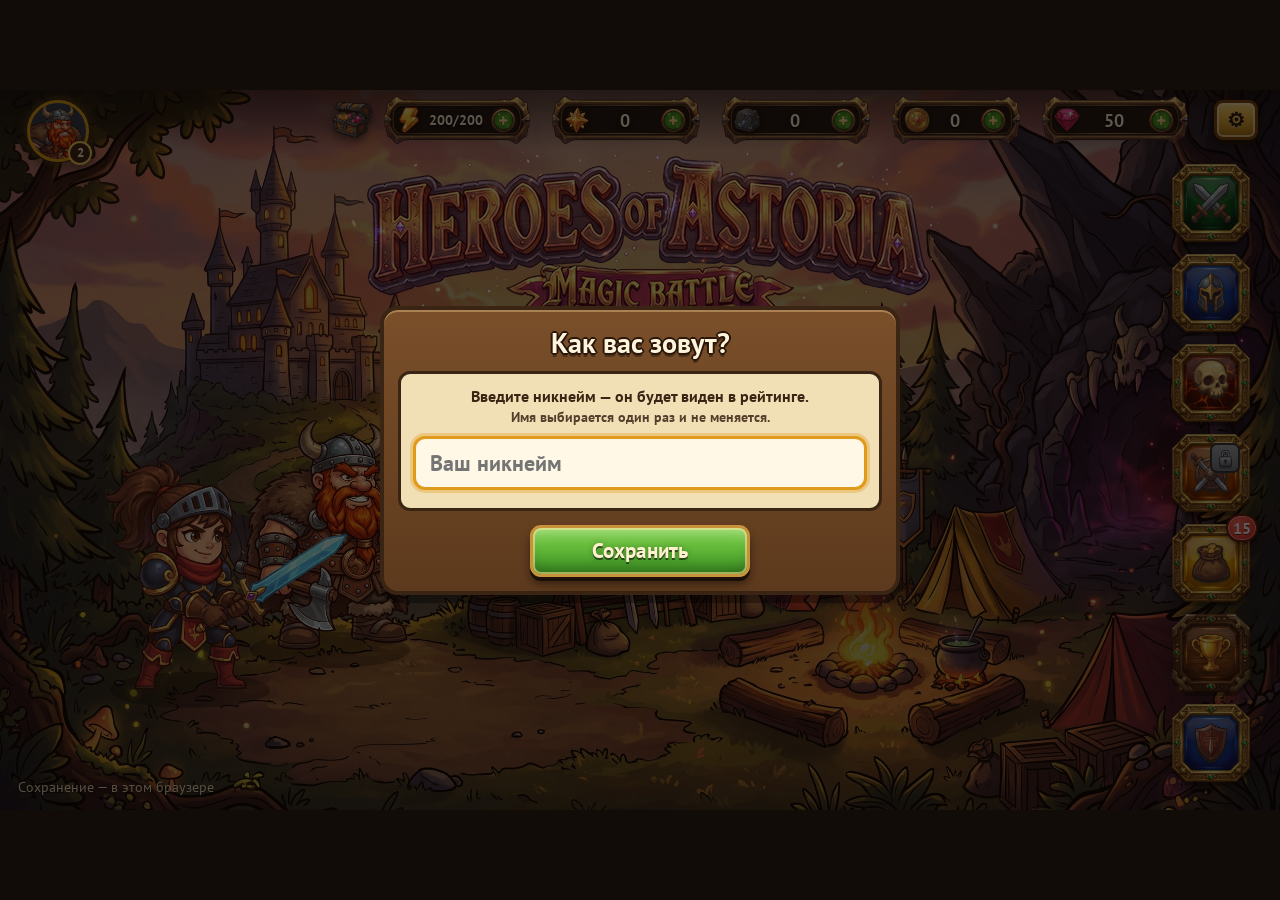
==== index.html @ b75b8ad5 "game game" ====
<!DOCTYPE html>
<html lang="ru">
<head>
<meta charset="utf-8">
<meta name="viewport" content="width=device-width, initial-scale=1, user-scalable=no">
<title>Heroes of Astoria — Magic Battle</title>
<link rel="preconnect" href="https://fonts.googleapis.com">
<link rel="preconnect" href="https://fonts.gstatic.com" crossorigin>
<link href="https://fonts.googleapis.com/css2?family=Fira+Sans:wght@500;600;700;800;900&family=Lilita+One&display=swap" rel="stylesheet">
<link rel="stylesheet" href="style.css">
</head>
<body>
<div id="stage">
  <canvas id="cv" width="1280" height="720"></canvas>
  <div id="ui"></div>
  <div id="modal"></div>
</div>
<script src="js/sprites.js"></script>
<script src="js/core.js"></script>
<script src="js/net.js"></script>
<script src="js/art.js"></script>
<script src="js/ui.js"></script>
</body>
</html>
---- style.css ----
* { box-sizing: border-box; margin: 0; padding: 0; user-select: none; -webkit-user-select: none; }
html, body { width: 100%; height: 100%; background: #120c08; overflow: hidden; font-family: 'Fira Sans', 'PT Sans', 'Trebuchet MS', 'Segoe UI', Verdana, sans-serif; color: #fff4dc; }
#stage { position: absolute; left: 50%; top: 50%; width: 1280px; height: 720px; transform-origin: 0 0; overflow: hidden; background: #1b2a17; }
#cv { position: absolute; left: 0; top: 0; }
#ui, #modal { position: absolute; inset: 0; }
#ui { pointer-events: none; } #ui > * { pointer-events: auto; }
#modal { display: none; background: rgba(10, 6, 3, .66); align-items: center; justify-content: center; z-index: 20; }
#modal.on { display: flex; }
button { font: inherit; color: inherit; cursor: pointer; border: 0; }
.out { text-shadow: -2px 0 #3a2414, 2px 0 #3a2414, 0 -2px #3a2414, 0 2px #3a2414, 0 4px 0 rgba(0, 0, 0, .35); }

/* панели и кнопки */
.panel { background: linear-gradient(#7a4f2a, #5d3a1d); border: 4px solid #3a2414; border-radius: 18px; box-shadow: inset 0 2px 0 rgba(255, 220, 160, .35), 0 8px 0 rgba(0, 0, 0, .35); padding: 14px; }
.paper { background: #f1dfb6; color: #3a2414; border: 3px solid #3a2414; border-radius: 12px; padding: 10px 12px; }
.btn { display: inline-flex; align-items: center; justify-content: center; gap: 8px; min-height: 52px; padding: 6px 22px; border: 3px solid #3a2414; border-radius: 14px; font-weight: 800; font-size: 20px; background: linear-gradient(#b98a52, #8c5d2e); box-shadow: inset 0 3px 0 rgba(255, 255, 255, .3), 0 5px 0 #3a2414; text-shadow: 0 2px 0 rgba(0, 0, 0, .45); transition: transform .06s; }
.btn:active { transform: translateY(4px); box-shadow: inset 0 3px 0 rgba(255, 255, 255, .3), 0 1px 0 #3a2414; }
.btn.green { background: linear-gradient(#7fd04a, #3f9a24); } .btn.red { background: linear-gradient(#ef6a55, #b93322); } .btn.blue { background: linear-gradient(#5db3f0, #2a78c2); } .btn.gold { background: linear-gradient(#ffd45e, #e09a1c); color: #3a2414; text-shadow: none; }
.btn.small { min-height: 40px; font-size: 16px; padding: 4px 14px; border-radius: 11px; }
.btn[disabled] { filter: grayscale(1) brightness(.75); cursor: default; pointer-events: none; }
.btn svg, .res svg, .ic svg { width: 26px; height: 26px; flex: none; }
.dot { position: absolute; right: -6px; top: -6px; min-width: 24px; height: 24px; padding: 0 5px; border-radius: 12px; background: #e53935; border: 2px solid #3a2414; font-size: 14px; line-height: 20px; text-align: center; font-weight: 800; }

/* верхняя полоса */
.top { position: absolute; left: 0; right: 0; top: 0; height: 60px; display: flex; align-items: center; gap: 10px; padding: 0 16px; background: linear-gradient(rgba(20, 12, 6, .85), rgba(20, 12, 6, 0)); }
.top h1 { font-size: 26px; flex: 1; }
.res { display: flex; align-items: center; gap: 6px; background: rgba(30, 18, 9, .8); border: 2px solid #3a2414; border-radius: 20px; padding: 4px 14px 4px 8px; font-weight: 800; font-size: 20px; }

/* главное меню */
.hubtitle { position: absolute; left: 0; right: 0; top: 84px; text-align: center; font-size: 68px; font-weight: 900; letter-spacing: 2px; color: #ffd45e; }
.hubtitle small { display: block; font-size: 18px; letter-spacing: 6px; color: #fff4dc; margin-top: -6px; }
.hubmenu { position: absolute; right: 60px; top: 240px; width: 360px; display: flex; flex-direction: column; gap: 16px; }
.hubmenu .btn { position: relative; min-height: 70px; font-size: 26px; }
.hubfoot { position: absolute; left: 18px; bottom: 14px; display: flex; gap: 10px; align-items: center; font-size: 13px; opacity: .85; }

/* кампания */
.camptitle { position: absolute; left: 132px; top: 8px; width: 192px; height: 60px; background: url('assets/ui/cmp_title.webp') center/contain no-repeat; display: flex; align-items: center; justify-content: center; pointer-events: none; }
.camptitle b { font-family: var(--font-logo); font-size: 22px; color: #ffe9b0; margin-top: -3px; }
.campteam { position: absolute; right: 14px; top: 66px; display: flex; align-items: center; gap: 10px; }
.campheroes { position: relative; width: 54px; height: 54px; background: none; border: 0; padding: 0; display: flex; align-items: center; justify-content: center; flex: none; cursor: pointer; transition: transform .12s ease, filter .15s ease; }
.campheroes img { width: 54px; height: 54px; object-fit: contain; display: block; pointer-events: none; filter: drop-shadow(0 3px 4px rgba(0, 0, 0, .5)); }
.campheroes:hover { transform: scale(1.1); animation: shinePulse 1.1s ease-in-out infinite; }
.campheroes:active { transform: translateY(2px); }
.campteam span { cursor: pointer; transition: transform .12s ease, filter .12s ease; }
@keyframes shinePulse { 0%, 100% { filter: brightness(1.07) drop-shadow(0 0 8px rgba(255, 216, 90, .55)); } 50% { filter: brightness(1.22) drop-shadow(0 0 20px rgba(255, 228, 110, .95)); } }
.campteam span:hover { transform: scale(1.1); filter: drop-shadow(0 0 12px rgba(255, 216, 90, .95)); }
.top .btn:hover { animation: shinePulse 1.1s ease-in-out infinite; }
.chlist { position: absolute; left: 12px; top: 80px; width: 312px; display: flex; flex-direction: column; gap: 8px; }
.chbtn { position: relative; height: 89px; background-color: transparent; background-size: 100% 100%; display: flex; flex-direction: column; align-items: center; justify-content: center; text-align: center; font-weight: 800; font-size: 19.5px; color: #ffe9b0; transition: filter .15s ease; }
.chbtn small { font-weight: 600; font-size: 15.5px; color: #f4e4bf; }
.chbtn.on { background-image: url('assets/ui/cmp_banner_on.webp'); }
.chbtn.open { background-image: url('assets/ui/cmp_banner_on.webp'); filter: brightness(.78); }
.chbtn.on:hover, .chbtn.open:hover { animation: shinePulse 1.1s ease-in-out infinite; }
.chbtn.lock1 { background-image: url('assets/ui/cmp_banner_lock1.webp'); }
.chbtn.lock2 { background-image: url('assets/ui/cmp_banner_lock2.webp'); }
.chbtn.lock1, .chbtn.lock2 { color: #8d8478; padding-bottom: 20px; padding-left: 34px; pointer-events: none; align-items: flex-start; text-align: left; }
.chbtn.lock1 small, .chbtn.lock2 small { color: #7a7268; font-size: 14px; }
.camphead { position: absolute; left: 368px; top: 102px; pointer-events: none; }
.camphead h2 { font-family: var(--font-logo); font-size: 33px; color: #fff4dc; }
.camphead p { font-size: 17px; color: #ffe9b0; margin-top: 5px; }
.lvln { position: absolute; width: 124px; height: 124px; display: flex; align-items: center; justify-content: center; background-color: transparent; background-size: contain; background-repeat: no-repeat; background-position: center; transition: transform .12s ease, filter .12s ease; }
.lvln.done, .lvln.open { background-image: url('assets/ui/coin_gold.webp'); }
.lvln.locked { background-image: url('assets/ui/coin_silver.webp'); pointer-events: none; }
.lvln .n { font-family: var(--font-logo); font-size: 50px; font-weight: 900; margin-top: -16px; }
.lvln.done .n, .lvln.open .n { color: #5a3410; text-shadow: 0 1px 0 #ffe9a8; }
.lvln.locked .n { color: #3c3a34; text-shadow: 0 1px 0 #e8e4d8; }
.lvln .l { position: absolute; left: 0; right: 0; top: 87px; text-align: center; font-size: 17px; font-weight: 800; color: #fff4dc; }
.lvln.open { filter: drop-shadow(0 0 10px rgba(255, 210, 60, .8)); }
.lvln.done:hover, .lvln.open:hover { transform: scale(1.08); filter: drop-shadow(0 0 22px rgba(255, 224, 100, 1)) drop-shadow(0 0 6px rgba(255, 240, 170, .9)) brightness(1.12); }
.bossb { position: absolute; left: 515px; top: 425px; width: 570px; height: 148px; background-color: transparent; text-align: left; transition: filter .15s ease; }
.bossb:not(.locked):hover { animation: shinePulse 1.1s ease-in-out infinite; }
.bossb .bframe { position: absolute; inset: 0; background: url('assets/ui/cmp_boss.webp') center/100% 100% no-repeat; z-index: 1; }
.bossb .bport { position: absolute; left: 27px; top: 31px; z-index: 0; }
.bossb .bport .pt { border: 0; background-color: transparent; }
.bossb .btxt { position: absolute; left: 130px; right: 100px; top: 20px; z-index: 2; }
.bossb .btxt b { display: block; font-size: 20px; color: #ffd9c0; }
.bossb .btxt i { display: block; font-style: normal; font-size: 14px; color: #e8c8b0; line-height: 1.3; margin-top: 6px; }
.bossb.locked { filter: grayscale(.9) brightness(.6); pointer-events: none; }
@keyframes pulse { 50% { transform: scale(1.06); } }

/* портреты */
.pt { position: relative; display: inline-block; width: 64px; height: 64px; border-radius: 50%; border: 3px solid #e0a214; box-shadow: 0 0 0 1.5px #3a2414, 0 0 10px rgba(255, 204, 51, .45); background-color: #2b3a52; background-repeat: no-repeat; flex: none; }
.pt.sel { border-color: #ffe270; box-shadow: 0 0 0 2px #3a2414, 0 0 0 4px #ffe270, 0 0 14px rgba(255, 212, 94, .85); } .pt.dim { filter: grayscale(1) brightness(.45); }
.pt b { color: #fff4dc; position: absolute; right: -6px; bottom: -6px; min-width: 24px; height: 24px; border-radius: 12px; background: #3a2414; border: 2px solid #ffd45e; font-size: 13px; line-height: 20px; text-align: center; padding: 0 4px; }
.pt i { color: #fff; position: absolute; left: -6px; top: -6px; width: 24px; height: 24px; border-radius: 12px; background: #3f9a24; border: 2px solid #3a2414; font-size: 14px; font-style: normal; font-weight: 800; line-height: 20px; text-align: center; }

/* окна */
.win { width: 760px; max-height: 680px; } .win h2 { font-size: 28px; text-align: center; margin-bottom: 10px; }
/* внутренняя прокрутка длинных окон: крестик остаётся снаружи и не обрезается */
.winscroll { max-height: 616px; overflow-y: auto; overflow-x: hidden; scrollbar-width: thin; padding-right: 4px; }
.win .row { display: flex; align-items: center; gap: 12px; }
.win .foot { display: flex; justify-content: center; gap: 14px; margin-top: 14px; }
.x { position: absolute; right: -14px; top: -14px; width: 46px; height: 46px; border-radius: 50%; background: linear-gradient(#ef6a55, #b93322); border: 3px solid #3a2414; font-size: 22px; font-weight: 900; }
.enemyrow { display: flex; gap: 10px; flex-wrap: wrap; } .enemyrow .e { display: flex; align-items: center; gap: 8px; background: rgba(58, 36, 20, .12); border-radius: 10px; padding: 6px 10px 6px 6px; font-weight: 700; font-size: 15px; }
.enemyrow .e small { display: block; font-weight: 600; opacity: .8; }
.teampick { display: flex; gap: 14px; justify-content: center; margin: 8px 0; } .teampick .h { text-align: center; font-size: 14px; font-weight: 700; cursor: pointer; }
.note { font-size: 14px; opacity: .85; }
.note svg { width: 20px !important; height: 20px !important; vertical-align: -4px; display: inline-block; }

/* герои и инвентарь */
.inv { position: absolute; left: 20px; right: 20px; top: 66px; bottom: 16px; display: flex; gap: 14px; }
.invL { width: 630px; display: flex; flex-direction: column; gap: 8px; } .invR { flex: 1; display: flex; flex-direction: column; gap: 8px; }
.tabs { display: flex; gap: 12px; justify-content: center; }
.doll { display: flex; align-items: center; justify-content: center; gap: 18px; height: 276px; }
.doll .col { display: flex; flex-direction: column; gap: 10px; }
.doll .fig { width: 290px; height: 270px; background: radial-gradient(circle at 50% 45%, rgba(255, 230, 160, .35), transparent 65%); display: flex; align-items: flex-end; justify-content: center; padding-bottom: 14px; }
.doll .fig img { max-width: 280px; max-height: 246px; }
.slot { position: relative; width: 84px; height: 84px; border: 3px solid #3a2414; border-radius: 12px; background: rgba(30, 18, 9, .6); display: flex; align-items: center; justify-content: center; cursor: pointer; }
.slot svg { width: 52px; height: 52px; margin-top: 7px; } .slot.empty svg { opacity: .28; filter: grayscale(1); }
.slot em { position: absolute; left: 0; right: 0; bottom: -2px; font-size: 11px; font-style: normal; text-align: center; opacity: .8; }
.slot u { position: absolute; right: 3px; bottom: 2px; font-size: 14px; font-weight: 800; text-decoration: none; text-shadow: 0 1px 2px rgba(0, 0, 0, .85); }
.slot s { position: absolute; left: 3px; top: 2px; font-size: 11px; font-weight: 700; text-decoration: none; opacity: .9; text-shadow: 0 1px 2px rgba(0, 0, 0, .85); }
.slot q { position: absolute; right: -6px; top: -6px; width: 26px; height: 26px; border-radius: 50%; background: #2b3a52 no-repeat; border: 2px solid #3a2414; quotes: none; }
.hname { text-align: center; line-height: 1.15; position: relative; } .hname b { font-size: 22px; } .hname span { display: block; font-size: 13px; opacity: .85; }
.hname .skinbtn { position: absolute; right: 10px; top: 0; }
.hname .pw { display: inline-flex; align-items: center; gap: 4px; margin-left: 12px; font-size: 20px; font-weight: 900; color: #ffb347; opacity: 1; vertical-align: top; } .hname .pw svg { width: 24px; height: 24px; }
.invL { gap: 5px !important; } .slot { width: 80px; height: 80px; }
.lvlrow { display: flex; align-items: center; justify-content: center; gap: 12px; }
.lvlrow .lv { font-size: 22px; font-weight: 800; }
.teamrow { display: flex; align-items: center; gap: 14px; padding: 2px 6px; }
.teamrow .teamicons { display: flex; gap: 10px; }
.stats { display: grid; grid-template-columns: repeat(3, 1fr); gap: 1px 14px; font-size: 13.5px; font-weight: 700; padding: 6px 12px; }
.stats span { float: right; }
.filters { display: flex; gap: 6px; flex-wrap: wrap; } .filters .btn.on { background: linear-gradient(#ffd45e, #e09a1c); color: #3a2414; text-shadow: none; }
.bag { flex: 1; overflow-y: auto; display: grid; grid-template-columns: repeat(6, 84px); grid-auto-rows: 84px; gap: 10px; align-content: start; padding: 8px; background: rgba(30, 18, 9, .45); border-radius: 12px; border: 3px solid #3a2414; }
.bag::-webkit-scrollbar { width: 10px; } .bag::-webkit-scrollbar-thumb { background: #b98a52; border-radius: 5px; }
.bagempty { grid-column: 1 / -1; text-align: center; padding: 40px 10px; opacity: .8; }
.card { display: flex; gap: 16px; } .card .big { width: 120px; height: 120px; } .card .big svg { width: 90px; height: 90px; }
.card ul { list-style: none; font-size: 18px; font-weight: 700; line-height: 1.5; } .card .up { color: #1f8a1f; } .card .down { color: #c62828; }
.statrow { display: grid; grid-template-columns: 130px 140px 96px 52px 1fr; align-items: center; gap: 8px; padding: 5px 0; border-bottom: 1px solid rgba(58, 36, 20, .25); font-weight: 700; font-size: 15px; }
.statrow .bonus { font-size: 13px; font-weight: 600; opacity: .55; } .statrow .bonus.on { opacity: 1; color: #1f8a1f; }
.plus { width: 44px; height: 44px; border-radius: 12px; border: 3px solid #3a2414; background: linear-gradient(#7fd04a, #3f9a24); font-size: 26px; font-weight: 900; box-shadow: 0 3px 0 #3a2414; } .plus[disabled] { filter: grayscale(1) brightness(.8); pointer-events: none; }

/* логово и награды */

.lair-top { position: absolute; left: 20px; right: 20px; top: 62px; display: flex; justify-content: center; align-items: center; gap: 12px; font-size: 16px; font-weight: 800; color: #ffe9b0; z-index: 5; pointer-events: none; }
.lair-top b { color: #ffd45e; }
.lair { position: absolute; left: 20px; right: 20px; top: 90px; display: grid; grid-template-columns: repeat(5, 1fr); gap: 12px; }
.lcard { text-align: center; padding: 12px 6px; } .lcard.locked { filter: grayscale(.9) brightness(.6); pointer-events: none; }
.lcard > img { height: 150px; max-width: 100%; object-fit: contain; } .lcard > b { display: block; font-size: 17px; min-height: 44px; }
.lcard .btn {
  width: 100%; height: 48px; min-height: 48px; margin-top: 8px; padding: 0 26px; gap: 6px;
  background: none !important; border: 0 !important; border-radius: 0 !important; box-shadow: none !important;
  background-repeat: no-repeat !important; background-position: center !important; background-size: 100% 100% !important;
  font-size: 16px; font-weight: 800; color: #fff4dc;
  text-shadow: -1.5px 0 #261306, 1.5px 0 #261306, 0 -1.5px #261306, 0 1.5px #261306, 0 2px 3px rgba(0, 0, 0, .85);
  filter: drop-shadow(0 3px 4px rgba(0, 0, 0, .45));
  transition: transform .12s ease, filter .15s ease;
}
.lcard .btn svg { width: 20px; height: 20px; flex: none; }
.lcard .btn.green { background-image: url('assets/ui/lair_btn_green.png') !important; }
.lcard .btn.blue  { background-image: url('assets/ui/lair_btn_blue.png') !important; }
.lcard .btn.red   { background-image: url('assets/ui/lair_btn_red.png') !important; }
.lcard .btn:not([disabled]):hover { animation: shinePulse 1.1s ease-in-out infinite; transform: scale(1.03); }
.lcard .btn:not([disabled]):active { transform: translateY(2px) scale(.99); }
.lcard .btn[disabled] { filter: grayscale(.85) brightness(.65) drop-shadow(0 3px 4px rgba(0, 0, 0, .45)); }
.daily { display: grid; grid-template-columns: repeat(7, 1fr); gap: 8px; margin: 10px 0; }
.day { position: relative; text-align: center; padding: 8px 4px; min-height: 150px; border: 3px solid #3a2414; border-radius: 12px; background: #e3cf9f; font-weight: 800; font-size: 14px; }
.day svg { width: 44px; height: 44px; display: block; margin: 6px auto; } .day b { display: block; font-size: 18px; }
.day.today { background: #b9f08a; box-shadow: 0 0 0 3px #3f9a24; } .day.claimed { background: #cfc4a4; opacity: .75; } .day.missed, .day.locked { background: #b9ada0; filter: grayscale(.8); opacity: .7; }
.day .mark { position: absolute; right: 4px; top: 0; font-size: 30px; font-weight: 900; }
.day em { display: block; font-style: normal; font-size: 12px; color: #8a1c12; margin-top: 4px; }
.btn { white-space: nowrap; }
.day.claimed .mark { color: #2e7d32; } .day.missed .mark { color: #c62828; }

/* бой */
.bhud { position: absolute; inset: 0; pointer-events: none !important; } .bhud > * { pointer-events: auto; }
.queue { position: absolute; left: 50%; top: 8px; transform: translateX(-50%); display: flex; gap: 6px; align-items: center; background: rgba(20, 12, 6, .6); border-radius: 30px; padding: 5px 12px; }
.queue .pt { width: 42px; height: 42px; border-width: 3px; } .queue .pt.hero { border-color: #6fd34a; } .queue .pt.enemy { border-color: #e2584a; } .queue .pt:first-of-type { width: 56px; height: 56px; box-shadow: 0 0 0 3px #ffd45e; }
.queue span { font-size: 13px; font-weight: 700; opacity: .85; margin-right: 4px; }
.bleft { position: absolute; left: 12px; top: 10px; display: flex; gap: 8px; align-items: center; } .bright { position: absolute; right: 12px; top: 10px; display: flex; gap: 8px; }
.btn.tog.on { background: linear-gradient(#ffd45e, #e09a1c); color: #3a2414; text-shadow: none; }
.actions { position: absolute; left: 50%; bottom: 10px; transform: translateX(-50%); display: flex; gap: 18px; }
.act { position: relative; width: 150px; height: 150px; display: flex; flex-direction: column; align-items: center; justify-content: flex-start; padding: 0; border: 0; background: none; box-shadow: none; transition: filter .12s ease, transform .12s ease; }
.act img.act-ic { width: 118px; height: 118px; object-fit: contain; flex: none; filter: drop-shadow(0 4px 5px rgba(0, 0, 0, .5)); }
.act.sp1 img.act-ic { filter: drop-shadow(0 4px 5px rgba(0, 0, 0, .5)) drop-shadow(0 0 10px rgba(90, 160, 255, .6)); }
.act.sp2 img.act-ic { filter: drop-shadow(0 4px 5px rgba(0, 0, 0, .5)) drop-shadow(0 0 10px rgba(255, 150, 50, .6)); }
.act:not(.cd):hover { transform: translateY(-3px) scale(1.06); filter: brightness(1.15) drop-shadow(0 0 16px rgba(255, 216, 110, .95)); }
.act:active { transform: translateY(2px); }
.act b { display: block; max-width: 140px; margin-top: 1px; font-size: 15px; line-height: 1.05; text-align: center; overflow: hidden; text-overflow: ellipsis; white-space: nowrap; text-shadow: 0 2px 0 rgba(0, 0, 0, .55), 0 0 6px rgba(0, 0, 0, .35); }
.act.sel { outline: none; filter: brightness(1.12) drop-shadow(0 0 16px rgba(255, 212, 94, .95)); transform: translateY(-6px) scale(1.07); }
.act.cd { filter: grayscale(.85) brightness(.6); pointer-events: none; }
.act .cdn { position: absolute; right: 8px; top: -4px; font-size: 30px; font-weight: 900; color: #fff; z-index: 2; text-shadow: 0 2px 0 rgba(0, 0, 0, .6); }
.hint { position: absolute; left: 50%; bottom: 172px; transform: translateX(-50%); background: rgba(20, 12, 6, .7); border-radius: 16px; padding: 5px 16px; font-weight: 700; font-size: 16px; white-space: nowrap; }
.result h2 { font-size: 46px; color: #ffd45e; } .result.lose h2 { color: #ff8a7a; }
.rew { display: flex; justify-content: center; gap: 14px; flex-wrap: wrap; margin: 12px 0; }
.rew .r { display: flex; align-items: center; gap: 8px; font-size: 22px; font-weight: 800; } .rew svg { width: 40px; height: 40px; }
.chestbtn { width: 150px; height: 130px; background: none; animation: pulse 1s infinite; } .chestbtn svg { width: 110px; height: 110px; } .chestbtn small { display: block; font-weight: 800; font-size: 16px; color: #3a2414; }
.loading { position: absolute; inset: 0; display: flex; flex-direction: column; align-items: center; justify-content: center; gap: 16px; background: #1b120b; font-size: 22px; font-weight: 800; }
.bar { width: 420px; height: 22px; border: 3px solid #3a2414; border-radius: 12px; background: #2a1b10; overflow: hidden; } .bar i { display: block; height: 100%; background: linear-gradient(#ffd45e, #e09a1c); }
.toast { position: absolute; left: 50%; top: 76px; transform: translateX(-50%); background: rgba(20, 12, 6, .9); border: 2px solid #ffd45e; border-radius: 14px; padding: 8px 18px; font-weight: 800; z-index: 30; pointer-events: none; }

/* деревья прокачки */
.treebox { height: 400px; overflow-y: auto; background: #4a2f18; padding: 16px 10px; } .treebox::-webkit-scrollbar { width: 10px; } .treebox::-webkit-scrollbar-thumb { background: #b98a52; border-radius: 5px; }
.tree { display: grid; grid-template-columns: repeat(3, 1fr); }
.tcol { display: flex; flex-direction: column; align-items: center; gap: 22px; }
.tn { position: relative; text-align: center; width: 190px; }
.tn + .tn::before { content: ''; position: absolute; left: 50%; top: -24px; width: 8px; height: 26px; margin-left: -4px; background: #2f1d0e; }
.tn.taken + .tn::before { background: #9ad23a; }
.tn button { position: relative; width: 76px; height: 76px; border-radius: 22px; border: 4px solid #2f1d0e; background: #6b6257; box-shadow: 0 4px 0 rgba(0, 0, 0, .4); }
.tn button svg { width: 56px; height: 56px; }
.tn.lock button, .tn.next button { filter: grayscale(1) brightness(.7); } .tn.next button { filter: grayscale(.6) brightness(.9); }
.tn.taken button { background: linear-gradient(#c6e84a, #86b526); border-color: #55751a; }
.tn.open button { background: linear-gradient(#ffe38a, #e0a92c); border-color: #fff3b0; animation: pulse 1.1s infinite; }
.tn span { display: block; margin-top: 4px; font-size: 13.5px; font-weight: 800; color: #fff4dc; } .tn.lock span { opacity: .55; }

/* биографии */
.biobox { display: flex; gap: 22px; align-items: flex-start; padding: 18px 20px; }
.biobox img { width: 250px; max-height: 360px; object-fit: contain; flex: none; filter: drop-shadow(0 6px 0 rgba(58, 36, 20, .25)); }
.biobox img.bio-archer,
.biobox img.bio-ninja { width: 210px; max-height: 290px; margin: 14px 20px 0; }
.biobox h2 { font-size: 30px; } .biosub { font-weight: 800; color: #8a4b12; margin: 2px 0 10px; font-size: 15px; }
.biobox p { font-size: 16.5px; line-height: 1.45; font-weight: 600; margin-bottom: 9px; }
.biotag { display: inline-block; margin-top: 4px; padding: 5px 12px; border-radius: 10px; background: #3a2414; color: #ffd45e; font-weight: 800; font-size: 14px; }

.btn.purple { background: linear-gradient(#b788f2, #7a46c9); }
.btn.locked { background: linear-gradient(#8a8278, #5f584f); color: #d8d0c4; }
.lk { position: absolute; right: 8px; top: 6px; } .lk svg { width: 22px !important; height: 22px !important; }
.btn .cost { display: inline-flex; align-items: center; gap: 2px; font-size: 18px; background: rgba(0, 0, 0, .25); border-radius: 10px; padding: 0 8px; margin-left: 6px; } .btn .cost svg { width: 20px; height: 20px; }
.res.energy small { font-size: 12px; opacity: .8; min-width: 30px; }
.res i { font-style: normal; display: inline-flex; width: 22px; height: 22px; border-radius: 11px; background: #3f9a24; border: 2px solid #3a2414; align-items: center; justify-content: center; font-size: 16px; margin-left: 4px; }
.res[data-act], .res img.pls[data-act] { cursor: pointer; }
.slot .rk { position: absolute; left: 0; right: 0; top: 0; text-align: center; font-size: 9px; line-height: 11px; color: #ffd45e; text-shadow: 0 0 2px #000, 0 0 2px #000; letter-spacing: 0; }
.invL .tabs { gap: 7px; } .invL .tabs .pt { width: 54px; height: 54px; }

/* магазин */
.shop { position: absolute; left: 24px; right: 24px; top: 74px; bottom: 16px; overflow-y: auto; overflow-x: hidden; padding: 2px 6px 12px 2px; scrollbar-width: thin; }
.shop.shop-fit { top: 70px; bottom: 14px; display: flex; flex-direction: column; overflow: hidden; padding: 0; }
.shopbanner { display: flex; align-items: center; gap: 12px; padding: 8px 14px; margin-bottom: 10px; flex: none; }
.shopbanner img { width: 42px; height: 42px; object-fit: contain; flex: none; }
.shopbanner b { display: block; font-size: 18px; }
.shopbanner .note { display: block; font-size: 14px; opacity: .9; }
.shopgrid { display: grid; grid-template-columns: repeat(4, 1fr); gap: 14px; align-content: start; flex: 1; min-height: 0; padding-top: 4px; }
.shopgrid.clan-grid { grid-template-columns: repeat(5, 1fr); gap: 12px; align-content: start; }
.shopcard { position: relative; display: flex; flex-direction: column; align-items: center; gap: 8px; text-align: center; padding: 16px 12px; background: linear-gradient(#f4e4bf, #e3cd9c); color: #3a2414; border: 3px solid #3a2414; border-radius: 14px; box-shadow: 0 5px 0 rgba(0, 0, 0, .35); font-weight: 700; }
.shopcard > svg { width: 76px; height: 76px; flex: none; } .shopcard b { font-size: 19px; line-height: 1.2; } .shopcard span { font-size: 14.5px; line-height: 1.3; }
.shopcard img.mb-ic { width: 76px; height: 76px; object-fit: contain; flex: none; }
.shopcard-btns { margin-top: auto; display: flex; align-items: center; justify-content: center; gap: 8px; flex-wrap: wrap; width: 100%; padding-top: 4px; }
.shopcard.wide { grid-column: span 2; }
.shopcard.hero { padding: 14px 12px; }
.shopcard.hero img { height: 185px; max-width: 100%; object-fit: contain; flex: none; }
.shopcard .owned { color: #2e7d32; font-weight: 800; font-size: 15px; line-height: 40px; }
.shopcard.pack { background: linear-gradient(#ffe9b0, #e8c26a); border-color: #8a5a1c; padding: 16px 18px; }
.shopcard .packimg { width: 165px; height: 165px; object-fit: contain; flex: none; filter: drop-shadow(0 4px 6px rgba(0, 0, 0, .4)); }
.clan-grid .shopcard { padding: 12px 10px; gap: 6px; }
.clan-grid .shopcard > svg, .clan-grid .shopcard img.mb-ic { width: 76px; height: 76px; }
.clan-grid .shopcard b { font-size: 17px; }
.clan-grid .shopcard span { font-size: 13.5px; }
.clan-grid .shopcard-btns { gap: 6px; padding-top: 4px; }
.clan-grid .shopcard-btns .btn.small { padding: 4px 12px; font-size: 15px; }
.shopfoot { flex: none; text-align: center; margin-top: 8px; }
.rew .r img.mb-ic { width: 40px; height: 40px; object-fit: contain; }
/* награды в окне подготовки к бою */
.prew { display: flex; flex-wrap: wrap; gap: 6px 16px; justify-content: center; margin-top: 8px; font-weight: 800; font-size: 16px; }
.prew .r { display: inline-flex; align-items: center; gap: 5px; }
.prew .r svg { width: 24px; height: 24px; }
.prew .r img.mb-ic { width: 24px; height: 24px; object-fit: contain; }
.prew .r.first { color: #a0660a; }
.chrow { display: flex; gap: 8px; align-items: center; font-weight: 800; font-size: 17px; padding: 4px 0; border-bottom: 1px solid rgba(58, 36, 20, .2); } .chrow b { margin-left: auto; }
.adbox { text-align: center; padding: 30px; } .adbox b { font-size: 60px; display: block; } .adbox p { font-weight: 700; }

/* Колизей */
.colz { position: absolute; left: 20px; right: 20px; top: 72px; bottom: 16px; display: flex; gap: 16px; }
.colinfo { width: 300px; text-align: center; display: flex; flex-direction: column; align-items: center; gap: 6px; } .colinfo img { height: 220px; } .colinfo b { font-size: 22px; } .colinfo span { font-weight: 800; color: #ffd45e; } .colinfo p { font-size: 14px; line-height: 1.4; }
/* арены-медальоны: золотая — пройдена, серебряная — нет; финал — плашка босса как в кампании */
.colarena { flex: 1; display: grid; grid-template-columns: repeat(3, 172px); gap: 8px 12px; justify-content: center; align-content: start; }
.colmedal { position: relative; background: none; border: 0; padding: 0; cursor: pointer; transition: transform .12s ease, filter .15s ease; }
.colmedal img { width: 118px; display: block; margin: 0 auto; pointer-events: none; }
.colmedal .ml { display: block; font-weight: 800; font-size: 14px; line-height: 1.2; color: #fff4dc; text-shadow: 0 2px 0 rgba(0, 0, 0, .65); margin-top: -6px; }
.colmedal.locked { filter: grayscale(.7) brightness(.6); cursor: default; }
.colmedal.open:hover, .colmedal.done:hover { animation: shinePulse 1.1s ease-in-out infinite; transform: scale(1.05); }
.colboss { grid-column: 1 / -1; justify-self: center; position: relative; width: 570px; height: 137px; margin-top: 2px; background: none; border: 0; padding: 0; text-align: left; cursor: pointer; transition: filter .15s ease; }
.colboss .bframe { position: absolute; inset: 0; background: url('assets/ui/col_boss.webp') center/100% 100% no-repeat; z-index: 1; }
.colboss .bport { position: absolute; left: 37px; top: 23px; z-index: 0; }
.colboss .bport .pt { border: 0; background-color: transparent; }
.colboss .btxt { position: absolute; left: 150px; right: 140px; top: 18px; z-index: 2; }
.colboss .btxt b { display: block; font-size: 17px; color: #ffd9c0; }
.colboss .btxt i { display: block; font-style: normal; font-size: 14px; color: #e8c8b0; line-height: 1.3; margin-top: 6px; }
.colboss.locked { filter: grayscale(.9) brightness(.6); cursor: default; }
.colboss:not(.locked):hover { animation: shinePulse 1.1s ease-in-out infinite; }

/* рейтинг */
.rate { position: absolute; left: 50%; top: 74px; width: 760px; margin-left: -380px; }
.ratelist { max-height: 420px; overflow-y: auto; padding-right: 4px; }
.pinfo svg { width: 22px; height: 22px; vertical-align: -4px; }
.rrow { display: grid; grid-template-columns: 54px 1fr 150px 90px; align-items: center; padding: 6px 8px; font-weight: 700; font-size: 17px; border-bottom: 1px solid rgba(58, 36, 20, .2); }
.rrow span { display: inline-flex; align-items: center; gap: 4px; } .rrow svg { width: 20px; height: 20px; } .rrow .rn { font-size: 20px; justify-content: center; }
.rrow.me { background: #b9f08a; border-radius: 10px; } .rrow.gap { display: block; text-align: center; opacity: .6; }

.laybar { position: absolute; left: 50%; top: 74px; transform: translateX(-50%); display: flex; align-items: center; gap: 10px; padding: 10px 14px; background: rgba(30, 18, 8, .88); border: 2px solid #c9a45c; border-radius: 12px; color: #f4e4bf; z-index: 20; }
.laybar b { white-space: nowrap; } .laybar span { font-size: 13px; min-width: 240px; } .laybar .btn { white-space: nowrap; }
#cv { touch-action: none; }

/* =====================================================================
   ТЕМА «Золотая оправа»  — оформление как на макете главного меню.
   Шрифты и цвета меняются переменными ниже.
   ===================================================================== */
@font-face { font-family: 'MB Font'; font-weight: 100 900; font-display: swap; src: local('Fira Sans'), local('PT Sans'); }
@font-face { font-family: 'MB Logo'; font-weight: 400; font-display: swap; src: local('Lilita One'), local('Fira Sans'); }
/* вшитый читаемый шрифт интерфейса (PT Sans, кириллица) — одинаков на всех устройствах */
@font-face { font-family: 'MB Text'; font-weight: 400; font-display: swap; src: url('assets/fonts/PT_Sans-Regular.ttf') format('truetype'); }
@font-face { font-family: 'MB Text'; font-weight: 700; font-display: swap; src: url('assets/fonts/PT_Sans-Bold.ttf') format('truetype'); }
:root {
  --font-ui: 'MB Text', 'PT Sans', 'Segoe UI', Verdana, sans-serif;
  --font-logo: 'MB Logo', 'Lilita One', 'Fredoka One', 'Fira Sans', 'Trebuchet MS', sans-serif;
  --cream: #fff1d0; --ink: #2b1608;
}
html, body, button, input, textarea { font-family: var(--font-ui); }
.out { text-shadow: -2px 0 #2a160a, 2px 0 #2a160a, 0 -2px #2a160a, 0 2px #2a160a, -1px -1px #2a160a, 1px 1px #2a160a, -1px 1px #2a160a, 1px -1px #2a160a, 0 4px 0 rgba(0, 0, 0, .35); }

/* кнопки: рамка (--fr), заливка (--fill), внутренний блик (--rim) */
.btn { --fr: #3a2414; --fill: linear-gradient(#b98a52, #8c5d2e); --rim: rgba(255, 255, 255, .16);
  position: relative; border: 3px solid var(--fr); border-radius: 11px; background: var(--fill); color: var(--cream);
  font-weight: 700; font-size: 21px; letter-spacing: .2px; text-shadow: 0 2px 0 rgba(0, 0, 0, .5), 0 0 6px rgba(0, 0, 0, .25);
  box-shadow: inset 0 0 0 2px var(--rim), inset 0 12px 14px -8px rgba(255, 255, 255, .38), inset 0 -14px 16px -8px rgba(0, 0, 0, .35), 0 4px 0 #1b0f07, 0 7px 10px rgba(0, 0, 0, .45); }
.btn:active { transform: translateY(3px); box-shadow: inset 0 0 0 2px var(--rim), inset 0 12px 14px -8px rgba(255, 255, 255, .3), inset 0 -14px 16px -8px rgba(0, 0, 0, .35), 0 1px 0 #1b0f07, 0 3px 6px rgba(0, 0, 0, .4); }
.btn.small { font-size: 16px; border-radius: 9px; }
.btn.green { --fr: #c8923a; --rim: rgba(255, 232, 150, .55);
  --fill: radial-gradient(ellipse at 22% 18%, rgba(160, 255, 180, .38), transparent 55%), radial-gradient(ellipse at 85% 85%, rgba(0, 50, 25, .55), transparent 60%), linear-gradient(#2fb45d, #0f7138 60%, #0a5a2c); }
.btn.blue { --fr: #7d92b3; --rim: rgba(190, 215, 255, .42); --fill: linear-gradient(#4f8fe0, #2b58b8 55%, #213f93); }
.btn.red { --fr: #3b2523; --rim: rgba(255, 150, 90, .38);
  --fill: radial-gradient(ellipse at 50% 120%, rgba(255, 190, 70, .85), transparent 48%), linear-gradient(112deg, transparent 30%, rgba(255, 160, 50, .75) 31%, transparent 33%, transparent 62%, rgba(255, 160, 50, .6) 63%, transparent 65%), linear-gradient(#e24a2c, #a52a14 55%, #701509); }
.btn.gold { --fr: #7a4410; --rim: rgba(255, 245, 200, .65); --fill: linear-gradient(#ffd54a, #f7a91c 55%, #e98a0e); color: var(--ink); text-shadow: 0 1px 0 rgba(255, 240, 190, .55); }
.btn.gold.pale { --fr: #5a3612; --fill: linear-gradient(#fbe9a2, #ebc864 55%, #cfa549); }
.btn.copper { --fr: #4a2412; --rim: rgba(255, 200, 150, .4); --fill: linear-gradient(#d4905a, #a45e34 55%, #8a4725); }
.btn.purple { --fr: #c9a8f0; --rim: rgba(230, 210, 255, .4); --fill: linear-gradient(#b788f2, #7a46c9 55%, #5a2fa0); }
.btn.locked { --fr: #3a3a42; --rim: rgba(255, 255, 255, .14); --fill: linear-gradient(#92929a, #6b6b73 55%, #56565d); color: #e4ded4; }
.btn.gold .cost, .btn.green .cost { color: var(--cream); }
.btn.on, .btn.tog.on, .filters .btn.on { --fr: #7a4410; --fill: linear-gradient(#ffd54a, #f7a91c 55%, #e98a0e); color: var(--ink); text-shadow: none; }
.btn svg, .res svg, .ic svg { filter: drop-shadow(0 2px 0 rgba(0, 0, 0, .3)); }
.dot { right: -8px; top: -10px; min-width: 28px; height: 28px; border-radius: 14px; background: radial-gradient(circle at 35% 30%, #ff6a5e, #d3231b); border: 2px solid #5a1410; font-size: 16px; line-height: 24px; color: #fff; text-shadow: 0 1px 0 rgba(0, 0, 0, .5); box-shadow: inset 0 0 0 1px rgba(255, 220, 200, .55), 0 2px 4px rgba(0, 0, 0, .4); z-index: 3; }

/* верхняя полоса: золочёные таблички */
.top { height: 60px; gap: 22px; padding: 0 22px 0 16px; background: linear-gradient(rgba(10, 6, 3, .55), rgba(10, 6, 3, 0)); }
.res { position: relative; height: 44px; min-width: 96px; padding: 0 16px 0 8px; gap: 8px; border: 3px solid #b57a2a; border-radius: 12px; color: var(--cream);
  background: linear-gradient(#37251b, #1b100a); font-weight: 700; font-size: 26px; text-shadow: 0 2px 0 rgba(0, 0, 0, .65);
  box-shadow: inset 0 0 0 2px rgba(255, 214, 120, .22), inset 0 -8px 10px -6px rgba(0, 0, 0, .55), 0 0 0 2px #4a2a0e, 0 4px 8px rgba(0, 0, 0, .4); }
.res > svg { width: 34px; height: 34px; }
.res::before, .res::after { content: ''; position: absolute; top: 50%; width: 11px; height: 11px; margin-top: -5.5px; transform: rotate(45deg); border: 2px solid #f0c05a; border-radius: 2px; background: linear-gradient(135deg, #ffc66a, #e07a1a); }
.res::before { left: -9px; } .res::after { right: -9px; }
.res.energy { min-width: 214px; }
.res.energy::before, .res.energy::after { background: linear-gradient(135deg, #a9ccff, #3a6fd8); }
.res.energy span { flex: 1; }
.res.energy small { font-size: 12px; opacity: .7; min-width: 30px; text-align: right; }
.res i { width: 28px; height: 28px; min-width: 28px; margin-left: 4px; border-radius: 50%; border: 2px solid #17420d; background: radial-gradient(circle at 35% 28%, #86e862, #2c861c); color: #fff; font-size: 22px; font-weight: 700; line-height: 1; box-shadow: inset 0 0 0 1px rgba(255, 255, 255, .35); text-shadow: 0 1px 0 rgba(0, 0, 0, .4); }

/* главное меню */
.hubtitle { top: 62px; color: transparent; line-height: 1; font-family: var(--font-logo); font-weight: 700; font-synthesis: none; letter-spacing: 1px; }
.hubtitle .lg, .hubtitle .lf { display: block; font-size: 84px; white-space: nowrap; }
.hubtitle .lg { position: absolute; left: 0; right: 0; top: 0; color: #4a2608; -webkit-text-stroke: 16px #4a2608; text-shadow: 0 8px 0 rgba(0, 0, 0, .35), 0 0 26px rgba(255, 190, 70, .5); }
.hubtitle .lf { position: relative; background: linear-gradient(#fff6c2 0%, #ffe06a 30%, #f5aa22 58%, #cf7a14 100%); -webkit-background-clip: text; background-clip: text; -webkit-text-fill-color: transparent; filter: drop-shadow(0 0 1px #8a4a08); }
.hubtitle small { display: block; padding-left: 9px; font-family: var(--font-logo); margin-top: 8px; font-size: 28px; font-weight: 700; letter-spacing: 6px; color: #ffd45e; -webkit-text-stroke: 1.5px #4a2608; text-shadow: 0 3px 0 rgba(0, 0, 0, .45), 0 0 14px rgba(255, 190, 70, .45); }
.hubmenu { right: 30px; top: 74px; width: auto; display: flex; flex-direction: column; gap: 12px; }
.hubmenu .btn { width: 78px; height: 78px; min-height: 78px; flex-direction: column; justify-content: center; gap: 0; padding: 0; font-size: 0; line-height: 0; border-radius: 0; }
.hubmenu .btn > span:not(.dot):not(.lk) { display: none; }
.hubmenu .btn svg { width: 64px; height: 64px; flex: none; }
.hubmenu .btn > span:not(.dot):not(.lk) { position: relative; z-index: 2; max-width: 100%; overflow: hidden; text-align: center; }
.hubmenu .btn.green::before, .hubmenu .btn.green::after { content: ''; position: absolute; top: 50%; width: 15px; height: 15px; margin-top: -7.5px; transform: rotate(45deg); border: 2px solid #d9a441; border-radius: 2px; background: linear-gradient(135deg, #a8ffc2, #14a24b); z-index: 3; }
.hubmenu .btn.green::before { left: -10px; } .hubmenu .btn.green::after { right: -10px; }
.hubmenu .btn.red { overflow: visible; }
.hubmenu .btn.red { padding-bottom: 8px; }
.hubmenu .btn.red .skull { position: absolute; left: 50%; bottom: -18px; width: 38px; height: 34px; margin-left: -19px; z-index: 3; }
.hubmenu .btn.red .skull svg { width: 38px; height: 34px; }
.hubmenu .btn.locked::before, .hubmenu .btn.locked::after { content: ''; position: absolute; top: -6px; width: 56px; height: calc(100% + 12px); background-repeat: no-repeat; background-size: 100% 100%; pointer-events: none; z-index: 1; }
.hubmenu .btn.locked::before { left: -7px; background-image: url("data:image/svg+xml,%3Csvg xmlns=%22http://www.w3.org/2000/svg%22 viewBox=%220 0 80 70%22 width=%2280%22 height=%2270%22%3E%3Cg transform=%22translate%28-4.0 6.0%29 rotate%2819.3%29%22%3E%3Cellipse rx=%226.6%22 ry=%223.9%22 fill=%22none%22 stroke=%22%2325272d%22 stroke-width=%223.2%22/%3E%3Cellipse rx=%226.6%22 ry=%223.9%22 fill=%22none%22 stroke=%22%23b8bcc6%22 stroke-width=%221.3%22/%3E%3C/g%3E%3Cg transform=%22translate%286.0 9.5%29 rotate%2819.3%29%22%3E%3Cellipse rx=%223.4%22 ry=%223.9%22 fill=%22%237c808b%22 stroke=%22%2325272d%22 stroke-width=%222%22/%3E%3C/g%3E%3Cg transform=%22translate%2816.0 13.0%29 rotate%2819.3%29%22%3E%3Cellipse rx=%226.6%22 ry=%223.9%22 fill=%22none%22 stroke=%22%2325272d%22 stroke-width=%223.2%22/%3E%3Cellipse rx=%226.6%22 ry=%223.9%22 fill=%22none%22 stroke=%22%23b8bcc6%22 stroke-width=%221.3%22/%3E%3C/g%3E%3Cg transform=%22translate%2826.0 16.5%29 rotate%2819.3%29%22%3E%3Cellipse rx=%223.4%22 ry=%223.9%22 fill=%22%237c808b%22 stroke=%22%2325272d%22 stroke-width=%222%22/%3E%3C/g%3E%3Cg transform=%22translate%2836.0 20.0%29 rotate%2819.3%29%22%3E%3Cellipse rx=%226.6%22 ry=%223.9%22 fill=%22none%22 stroke=%22%2325272d%22 stroke-width=%223.2%22/%3E%3Cellipse rx=%226.6%22 ry=%223.9%22 fill=%22none%22 stroke=%22%23b8bcc6%22 stroke-width=%221.3%22/%3E%3C/g%3E%3Cg transform=%22translate%2846.0 23.5%29 rotate%2819.3%29%22%3E%3Cellipse rx=%223.4%22 ry=%223.9%22 fill=%22%237c808b%22 stroke=%22%2325272d%22 stroke-width=%222%22/%3E%3C/g%3E%3Cg transform=%22translate%2856.0 27.0%29 rotate%2819.3%29%22%3E%3Cellipse rx=%226.6%22 ry=%223.9%22 fill=%22none%22 stroke=%22%2325272d%22 stroke-width=%223.2%22/%3E%3Cellipse rx=%226.6%22 ry=%223.9%22 fill=%22none%22 stroke=%22%23b8bcc6%22 stroke-width=%221.3%22/%3E%3C/g%3E%3Cg transform=%22translate%2866.0 30.5%29 rotate%2819.3%29%22%3E%3Cellipse rx=%223.4%22 ry=%223.9%22 fill=%22%237c808b%22 stroke=%22%2325272d%22 stroke-width=%222%22/%3E%3C/g%3E%3Cg transform=%22translate%2876.0 34.0%29 rotate%2819.3%29%22%3E%3Cellipse rx=%226.6%22 ry=%223.9%22 fill=%22none%22 stroke=%22%2325272d%22 stroke-width=%223.2%22/%3E%3Cellipse rx=%226.6%22 ry=%223.9%22 fill=%22none%22 stroke=%22%23b8bcc6%22 stroke-width=%221.3%22/%3E%3C/g%3E%3Cg transform=%22translate%28-4.0 64.0%29 rotate%28-16.7%29%22%3E%3Cellipse rx=%226.6%22 ry=%223.9%22 fill=%22none%22 stroke=%22%2325272d%22 stroke-width=%223.2%22/%3E%3Cellipse rx=%226.6%22 ry=%223.9%22 fill=%22none%22 stroke=%22%23b8bcc6%22 stroke-width=%221.3%22/%3E%3C/g%3E%3Cg transform=%22translate%286.0 61.0%29 rotate%28-16.7%29%22%3E%3Cellipse rx=%223.4%22 ry=%223.9%22 fill=%22%237c808b%22 stroke=%22%2325272d%22 stroke-width=%222%22/%3E%3C/g%3E%3Cg transform=%22translate%2816.0 58.0%29 rotate%28-16.7%29%22%3E%3Cellipse rx=%226.6%22 ry=%223.9%22 fill=%22none%22 stroke=%22%2325272d%22 stroke-width=%223.2%22/%3E%3Cellipse rx=%226.6%22 ry=%223.9%22 fill=%22none%22 stroke=%22%23b8bcc6%22 stroke-width=%221.3%22/%3E%3C/g%3E%3Cg transform=%22translate%2826.0 55.0%29 rotate%28-16.7%29%22%3E%3Cellipse rx=%223.4%22 ry=%223.9%22 fill=%22%237c808b%22 stroke=%22%2325272d%22 stroke-width=%222%22/%3E%3C/g%3E%3Cg transform=%22translate%2836.0 52.0%29 rotate%28-16.7%29%22%3E%3Cellipse rx=%226.6%22 ry=%223.9%22 fill=%22none%22 stroke=%22%2325272d%22 stroke-width=%223.2%22/%3E%3Cellipse rx=%226.6%22 ry=%223.9%22 fill=%22none%22 stroke=%22%23b8bcc6%22 stroke-width=%221.3%22/%3E%3C/g%3E%3Cg transform=%22translate%2846.0 49.0%29 rotate%28-16.7%29%22%3E%3Cellipse rx=%223.4%22 ry=%223.9%22 fill=%22%237c808b%22 stroke=%22%2325272d%22 stroke-width=%222%22/%3E%3C/g%3E%3Cg transform=%22translate%2856.0 46.0%29 rotate%28-16.7%29%22%3E%3Cellipse rx=%226.6%22 ry=%223.9%22 fill=%22none%22 stroke=%22%2325272d%22 stroke-width=%223.2%22/%3E%3Cellipse rx=%226.6%22 ry=%223.9%22 fill=%22none%22 stroke=%22%23b8bcc6%22 stroke-width=%221.3%22/%3E%3C/g%3E%3Cg transform=%22translate%2866.0 43.0%29 rotate%28-16.7%29%22%3E%3Cellipse rx=%223.4%22 ry=%223.9%22 fill=%22%237c808b%22 stroke=%22%2325272d%22 stroke-width=%222%22/%3E%3C/g%3E%3Cg transform=%22translate%2876.0 40.0%29 rotate%28-16.7%29%22%3E%3Cellipse rx=%226.6%22 ry=%223.9%22 fill=%22none%22 stroke=%22%2325272d%22 stroke-width=%223.2%22/%3E%3Cellipse rx=%226.6%22 ry=%223.9%22 fill=%22none%22 stroke=%22%23b8bcc6%22 stroke-width=%221.3%22/%3E%3C/g%3E%3C/svg%3E"); }
.hubmenu .btn.locked::after { right: -7px; background-image: url("data:image/svg+xml,%3Csvg xmlns=%22http://www.w3.org/2000/svg%22 viewBox=%220 0 80 70%22 width=%2280%22 height=%2270%22%3E%3Cg transform=%22translate%2880 0%29 scale%28-1 1%29%22%3E%3Cg transform=%22translate%28-4.0 6.0%29 rotate%2819.3%29%22%3E%3Cellipse rx=%226.6%22 ry=%223.9%22 fill=%22none%22 stroke=%22%2325272d%22 stroke-width=%223.2%22/%3E%3Cellipse rx=%226.6%22 ry=%223.9%22 fill=%22none%22 stroke=%22%23b8bcc6%22 stroke-width=%221.3%22/%3E%3C/g%3E%3Cg transform=%22translate%286.0 9.5%29 rotate%2819.3%29%22%3E%3Cellipse rx=%223.4%22 ry=%223.9%22 fill=%22%237c808b%22 stroke=%22%2325272d%22 stroke-width=%222%22/%3E%3C/g%3E%3Cg transform=%22translate%2816.0 13.0%29 rotate%2819.3%29%22%3E%3Cellipse rx=%226.6%22 ry=%223.9%22 fill=%22none%22 stroke=%22%2325272d%22 stroke-width=%223.2%22/%3E%3Cellipse rx=%226.6%22 ry=%223.9%22 fill=%22none%22 stroke=%22%23b8bcc6%22 stroke-width=%221.3%22/%3E%3C/g%3E%3Cg transform=%22translate%2826.0 16.5%29 rotate%2819.3%29%22%3E%3Cellipse rx=%223.4%22 ry=%223.9%22 fill=%22%237c808b%22 stroke=%22%2325272d%22 stroke-width=%222%22/%3E%3C/g%3E%3Cg transform=%22translate%2836.0 20.0%29 rotate%2819.3%29%22%3E%3Cellipse rx=%226.6%22 ry=%223.9%22 fill=%22none%22 stroke=%22%2325272d%22 stroke-width=%223.2%22/%3E%3Cellipse rx=%226.6%22 ry=%223.9%22 fill=%22none%22 stroke=%22%23b8bcc6%22 stroke-width=%221.3%22/%3E%3C/g%3E%3Cg transform=%22translate%2846.0 23.5%29 rotate%2819.3%29%22%3E%3Cellipse rx=%223.4%22 ry=%223.9%22 fill=%22%237c808b%22 stroke=%22%2325272d%22 stroke-width=%222%22/%3E%3C/g%3E%3Cg transform=%22translate%2856.0 27.0%29 rotate%2819.3%29%22%3E%3Cellipse rx=%226.6%22 ry=%223.9%22 fill=%22none%22 stroke=%22%2325272d%22 stroke-width=%223.2%22/%3E%3Cellipse rx=%226.6%22 ry=%223.9%22 fill=%22none%22 stroke=%22%23b8bcc6%22 stroke-width=%221.3%22/%3E%3C/g%3E%3Cg transform=%22translate%2866.0 30.5%29 rotate%2819.3%29%22%3E%3Cellipse rx=%223.4%22 ry=%223.9%22 fill=%22%237c808b%22 stroke=%22%2325272d%22 stroke-width=%222%22/%3E%3C/g%3E%3Cg transform=%22translate%2876.0 34.0%29 rotate%2819.3%29%22%3E%3Cellipse rx=%226.6%22 ry=%223.9%22 fill=%22none%22 stroke=%22%2325272d%22 stroke-width=%223.2%22/%3E%3Cellipse rx=%226.6%22 ry=%223.9%22 fill=%22none%22 stroke=%22%23b8bcc6%22 stroke-width=%221.3%22/%3E%3C/g%3E%3Cg transform=%22translate%28-4.0 64.0%29 rotate%28-16.7%29%22%3E%3Cellipse rx=%226.6%22 ry=%223.9%22 fill=%22none%22 stroke=%22%2325272d%22 stroke-width=%223.2%22/%3E%3Cellipse rx=%226.6%22 ry=%223.9%22 fill=%22none%22 stroke=%22%23b8bcc6%22 stroke-width=%221.3%22/%3E%3C/g%3E%3Cg transform=%22translate%286.0 61.0%29 rotate%28-16.7%29%22%3E%3Cellipse rx=%223.4%22 ry=%223.9%22 fill=%22%237c808b%22 stroke=%22%2325272d%22 stroke-width=%222%22/%3E%3C/g%3E%3Cg transform=%22translate%2816.0 58.0%29 rotate%28-16.7%29%22%3E%3Cellipse rx=%226.6%22 ry=%223.9%22 fill=%22none%22 stroke=%22%2325272d%22 stroke-width=%223.2%22/%3E%3Cellipse rx=%226.6%22 ry=%223.9%22 fill=%22none%22 stroke=%22%23b8bcc6%22 stroke-width=%221.3%22/%3E%3C/g%3E%3Cg transform=%22translate%2826.0 55.0%29 rotate%28-16.7%29%22%3E%3Cellipse rx=%223.4%22 ry=%223.9%22 fill=%22%237c808b%22 stroke=%22%2325272d%22 stroke-width=%222%22/%3E%3C/g%3E%3Cg transform=%22translate%2836.0 52.0%29 rotate%28-16.7%29%22%3E%3Cellipse rx=%226.6%22 ry=%223.9%22 fill=%22none%22 stroke=%22%2325272d%22 stroke-width=%223.2%22/%3E%3Cellipse rx=%226.6%22 ry=%223.9%22 fill=%22none%22 stroke=%22%23b8bcc6%22 stroke-width=%221.3%22/%3E%3C/g%3E%3Cg transform=%22translate%2846.0 49.0%29 rotate%28-16.7%29%22%3E%3Cellipse rx=%223.4%22 ry=%223.9%22 fill=%22%237c808b%22 stroke=%22%2325272d%22 stroke-width=%222%22/%3E%3C/g%3E%3Cg transform=%22translate%2856.0 46.0%29 rotate%28-16.7%29%22%3E%3Cellipse rx=%226.6%22 ry=%223.9%22 fill=%22none%22 stroke=%22%2325272d%22 stroke-width=%223.2%22/%3E%3Cellipse rx=%226.6%22 ry=%223.9%22 fill=%22none%22 stroke=%22%23b8bcc6%22 stroke-width=%221.3%22/%3E%3C/g%3E%3Cg transform=%22translate%2866.0 43.0%29 rotate%28-16.7%29%22%3E%3Cellipse rx=%223.4%22 ry=%223.9%22 fill=%22%237c808b%22 stroke=%22%2325272d%22 stroke-width=%222%22/%3E%3C/g%3E%3Cg transform=%22translate%2876.0 40.0%29 rotate%28-16.7%29%22%3E%3Cellipse rx=%226.6%22 ry=%223.9%22 fill=%22none%22 stroke=%22%2325272d%22 stroke-width=%223.2%22/%3E%3Cellipse rx=%226.6%22 ry=%223.9%22 fill=%22none%22 stroke=%22%23b8bcc6%22 stroke-width=%221.3%22/%3E%3C/g%3E%3C/g%3E%3C/svg%3E"); }
.hubmenu .btn.locked svg { opacity: .85; filter: grayscale(.25) drop-shadow(0 2px 0 rgba(0, 0, 0, .3)); }
.lk { position: absolute; right: 10px; top: 9px; width: 30px; height: 30px; display: flex; align-items: center; justify-content: center; border-radius: 7px; border: 2px solid #2d323d; background: linear-gradient(#a3a9b6, #6f7684); z-index: 3; }
.lk svg { width: 19px !important; height: 19px !important; }
.hubfoot { gap: 12px; font-size: 14px; opacity: 1; color: #f0e2c0; text-shadow: 0 1px 2px rgba(0, 0, 0, .8); }
.hubfoot .btn { --fr: #3a3a42; --fill: linear-gradient(#92929a, #6b6b73 55%, #56565d); min-height: 42px; padding: 0 22px; font-size: 18px; color: #efe9de; }

/* =====================================================================
   НОВЫЕ АРТ-АССЕТЫ (сгенерированные картинки): рамки кнопок меню и таблички ресурсов
   ===================================================================== */

/* --- кнопки главного меню: настоящие рамки + иконки --- */
.hubmenu .btn {
  background: none !important;
  border: 0 !important;
  border-radius: 0 !important;
  box-shadow: none !important;
  background-repeat: no-repeat !important;
  background-position: center !important;
  background-size: 100% 100% !important;
  filter: drop-shadow(0 4px 0 rgba(0, 0, 0, .35)) drop-shadow(0 6px 10px rgba(0, 0, 0, .35));
  text-shadow: 0 2px 0 rgba(0, 0, 0, .55), 0 0 6px rgba(0, 0, 0, .35);
}
.hubmenu .btn:active { transform: translateY(3px); filter: drop-shadow(0 1px 0 rgba(0, 0, 0, .35)); }
.hubmenu .btn::before, .hubmenu .btn::after { content: none !important; display: none !important; }
.hubmenu .btn img.mb-ic { width: 40px; height: 40px; object-fit: contain; flex: none; filter: drop-shadow(0 2px 2px rgba(0, 0, 0, .5)); }
.hubmenu .btn:hover { filter: brightness(1.18) drop-shadow(0 0 12px rgba(255, 216, 110, .95)); }
.hubmenu .btn:active { transform: translateY(3px) !important; }

/* --- сундук ежедневной награды в левом верхнем углу --- */
.dailychest { width: 40px; height: 40px; flex: none; margin-right: -10px; background: none; border: 0; padding: 0; cursor: pointer; }
.pava { position: absolute; left: 8px; top: 10px; width: 100px; text-align: center; background: none; border: 0; padding: 0; cursor: pointer; filter: drop-shadow(0 4px 5px rgba(0, 0, 0, .5)); transition: transform .12s, filter .12s; }
.pava .pt { display: block; margin: 0 auto; }
.pava .pnick { display: block; margin-top: 3px; font-size: 14px; font-weight: 700; color: var(--cream); text-shadow: 0 2px 2px rgba(0, 0, 0, .8); white-space: nowrap; overflow: hidden; text-overflow: ellipsis; }
.pava:hover { transform: scale(1.07); filter: drop-shadow(0 0 12px rgba(255, 216, 90, .95)); }
.dailychest img { width: 100%; height: 100%; object-fit: contain; filter: drop-shadow(0 4px 5px rgba(0, 0, 0, .5)); transition: transform .12s; }
.dailychest:hover img { transform: scale(1.08); }
.dailychest.glow img { animation: chestglow 1s ease-in-out infinite alternate; }
@keyframes chestglow { from { filter: drop-shadow(0 4px 5px rgba(0, 0, 0, .5)) drop-shadow(0 0 6px rgba(255, 214, 90, .55)); } to { filter: drop-shadow(0 4px 5px rgba(0, 0, 0, .5)) drop-shadow(0 0 22px rgba(255, 220, 110, 1)); } }
.hubmenu .btn > span:not(.dot):not(.lk) { position: relative; z-index: 2; margin-top: 0; padding-bottom: 0; }
.hubmenu .btn.green  { background-image: url("assets/ui/sq_green.png") !important; }
.hubmenu .btn.blue   { background-image: url("assets/ui/sq_blue.png") !important; }
.hubmenu .btn.red    { background-image: url("assets/ui/sq_red.png") !important; }
.hubmenu .btn.purple { background-image: url("assets/ui/sq_orange.png") !important; }
.hubmenu .btn.gold   { background-image: url("assets/ui/sq_gold.png") !important; text-shadow: 0 1px 0 rgba(255, 240, 190, .55); }
.hubmenu .btn.copper { background-image: url("assets/ui/sq_wood.png") !important; }
.hubmenu .btn.locked { background-image: url("assets/ui/btn_stone.png") !important; }

/* --- таблички ресурсов в верхней полосе: единая золотая плашка, влезает 99999 с запасом --- */
.res {
  background: none !important;
  border: 0 !important;
  box-shadow: none !important;
  min-width: 0 !important;
  flex: none;
  height: 48px;
  display: flex;
  align-items: center;
  gap: 7px;
  padding: 0 12px 0 8px !important;
  background-image: url("assets/ui/res_plate.webp") !important;
  background-repeat: no-repeat !important;
  background-position: center !important;
  background-size: 100% 100% !important;
}
.res::before, .res::after { content: none !important; display: none !important; }
.res > svg, .res.energy small { display: none !important; }
.res img { width: 26px; height: 26px; object-fit: contain; flex: none; margin-left: 4px; filter: drop-shadow(0 2px 2px rgba(0, 0, 0, .5)); }
.res .val {
  flex: 1;
  text-align: center;
  font-family: var(--font-ui);
  font-weight: 800;
  font-size: 18px;
  color: #fff4dc;
  white-space: nowrap;
  overflow: hidden;
  pointer-events: none;
  text-shadow: 0 2px 0 rgba(0, 0, 0, .65), 0 0 4px rgba(0, 0, 0, .5);
}
.res.energy { width: 146px; }
.res.energy .val { font-size: 14px; }
.res.gems { width: 146px; }
.res.ccoin { width: 128px; }
.res.sparks, .res.ore { width: 148px; }
.res img.pls { width: 26px; height: 26px; margin: 0 2px 0 0; object-fit: contain; filter: none; }
.res[data-act], .res img.pls[data-act] { cursor: pointer; }

/* редактор переднего плана */
.fghud { position: absolute; left: 50%; top: 10px; transform: translateX(-50%); display: flex; align-items: center; gap: 8px; padding: 6px 14px; background: rgba(20, 12, 6, .9); border: 2px solid #c9a45c; border-radius: 12px; z-index: 22; font-size: 14px; white-space: nowrap; box-shadow: 0 6px 14px rgba(0, 0, 0, .4); }
.fghud b { font-size: 15px; }
.fghud span { opacity: .85; }
.fghud .btn { min-height: 36px; font-size: 14px; padding: 2px 10px; border-radius: 8px; }

/* редактор портретов */
.ptedit { display: flex; gap: 18px; align-items: flex-start; }
.ptprev { flex: none; }
.ptbig { width: 240px; height: 240px; border-radius: 50%; background-color: #2b3a52; background-repeat: no-repeat; cursor: grab; touch-action: none; box-shadow: 0 0 0 4px #3a2414, inset 0 0 0 3px rgba(255, 255, 255, .15); }
.ptgrid { flex: 1; display: grid; grid-template-columns: repeat(7, 56px); gap: 8px; max-height: 268px; overflow-y: auto; padding: 4px; }
.ptgrid .pt { cursor: pointer; }
.ptgrid .pt.sel { border-color: #ffd45e; box-shadow: 0 0 0 3px #ffd45e; }

/* кланы */
.clanwrap { position: absolute; left: 20px; right: 20px; top: 74px; bottom: 16px; display: flex; gap: 16px; }
.clanL { width: 440px; display: flex; flex-direction: column; }
.clanR { flex: 1; display: flex; flex-direction: column; gap: 10px; overflow-y: auto; scrollbar-width: thin; }
.clanR::-webkit-scrollbar { width: 10px; } .clanR::-webkit-scrollbar-thumb { background: #b98a52; border-radius: 5px; }
.clanboss-dmgboard { display: flex; flex-direction: column; gap: 6px; padding: 10px 12px; }
.clanboss-dmghead { display: flex; align-items: baseline; justify-content: space-between; gap: 8px; }
.clanboss-dmghead b { font-size: 17px; font-weight: 800; }
.clanboss-dmglist { display: flex; flex-direction: column; gap: 3px; max-height: 155px; overflow-y: auto; padding-right: 4px; }
.clanboss-dmglist::-webkit-scrollbar { width: 8px; } .clanboss-dmglist::-webkit-scrollbar-thumb { background: #b98a52; border-radius: 4px; }
.clanboss-dmgrow { display: flex; align-items: center; gap: 8px; padding: 4px 8px; border-radius: 8px; background: rgba(255, 250, 235, .65); border: 1px solid rgba(58, 36, 20, .2); font-size: 14.5px; font-weight: 700; }
.clanboss-dmgrow.me { background: #b9f08a; border-color: #3f9a24; }
.clanboss-dmgrow .rank { width: 24px; opacity: .75; }
.clanboss-dmgrow .name { flex: 1; min-width: 0; overflow: hidden; text-overflow: ellipsis; white-space: nowrap; }
.clanboss-dmgrow .dmg { font-weight: 800; color: #8a2414; white-space: nowrap; }
.clanmembers { max-height: 330px; overflow-y: auto; padding: 4px 8px; }
.clanmembers::-webkit-scrollbar { width: 10px; } .clanmembers::-webkit-scrollbar-thumb { background: #b98a52; border-radius: 5px; }
.mrow { display: flex; align-items: center; gap: 8px; padding: 6px 4px; border-bottom: 1px solid rgba(58, 36, 20, .2); font-weight: 700; font-size: 16px; }
.mrow span { margin-left: auto; display: inline-flex; align-items: center; gap: 4px; } .mrow span svg { width: 20px; height: 20px; }
.mrow.me { background: #b9f08a; border-radius: 10px; }
.clanboss { text-align: center; } .clanboss img { height: 190px; max-width: 100%; object-fit: contain; filter: drop-shadow(0 6px 0 rgba(0, 0, 0, .3)); }
.clanboss b { display: block; font-size: 24px; } .clanboss span { display: block; margin-top: 2px; }
.clanboss-stage { flex: 1; display: flex; align-items: flex-start; gap: 18px; min-height: 0; padding: 0 2px 4px; }
.clanboss-left { flex: 1; display: flex; flex-direction: column; justify-content: flex-start; gap: 14px; min-width: 0; padding-top: 2px; }
.clanboss-info { display: flex; flex-direction: column; gap: 8px; font-size: 16px; line-height: 1.42; font-weight: 600; }
.clanboss-info p { margin: 0; }
.clanboss-keys { display: flex; align-items: center; gap: 10px; padding: 10px 14px; border-radius: 12px; background: rgba(244, 228, 191, .92); border: 2px solid #3a2414; color: #3a2414; box-shadow: 0 3px 0 rgba(0, 0, 0, .28); }
.clanboss-keys img { width: 32px; height: 32px; flex: none; }
.clanboss-keys b { display: block; font-size: 18px; font-weight: 800; }
.clanboss-keys small { display: block; font-size: 13px; font-weight: 600; opacity: .82; }
.clanboss-right { width: 320px; flex: none; display: flex; flex-direction: column; align-items: center; justify-content: flex-start; gap: 6px; padding-top: 2px; }
.clanboss-head { text-align: center; margin-bottom: 0; }
.clanboss-head b { display: block; font-size: 23px; }
.clanboss-head span { display: block; margin-top: 2px; font-size: 14px; }
.clanboss-artbox { width: 250px; display: flex; flex-direction: column; align-items: center; gap: 8px; margin-top: 2px; }
.clanboss-artbox img { width: 250px; height: 225px; object-fit: contain; filter: drop-shadow(0 8px 6px rgba(0, 0, 0, .42)); }
.clanboss-artbox .hpbar.clanboss-hp { width: 100%; height: 28px; border-radius: 14px; }
.clanboss-artbox .hpbar.clanboss-hp span { font-size: 14px; line-height: 23px; }
.hpbar, .expbar { position: relative; height: 30px; border: 3px solid #3a2414; border-radius: 15px; background: #2a1b10; overflow: hidden; }
.hpbar i, .expbar i { display: block; height: 100%; }
.hpbar i { background: linear-gradient(#ff8a6a, #d33a22); }
.expbar i { background: linear-gradient(#9ad23a, #5a9a1c); }
.hpbar span, .expbar span { position: absolute; inset: 0; text-align: center; font-weight: 800; font-size: 16px; line-height: 25px; text-shadow: 0 1px 0 #000, 0 0 4px rgba(0, 0, 0, .6); }
/* полоса опыта героя в меню героев */
.expbar.xp { display: inline-block; width: 168px; height: 22px; border-width: 2px; vertical-align: middle; }
.expbar.xp i { background: linear-gradient(#7cc4ff, #2b6fd6); }
.expbar.xp span { font-size: 12px; line-height: 19px; }
.clanfight { align-self: stretch; min-height: 54px; font-size: 21px; margin-top: 8px; }
.claninput { width: 100%; font-size: 22px; font-weight: 800; padding: 10px 14px; border: 3px solid #3a2414; border-radius: 12px; background: #fff8e6; color: #3a2414; margin: 8px 0; outline: none; }
.claninput:focus { border-color: #e09a1c; box-shadow: 0 0 0 3px rgba(224, 154, 28, .35); }


/* расширенные стили кланов: гербы, постройки и награды за участие */
.clan-emb { display: inline-block; flex: none; filter: drop-shadow(0 3px 4px rgba(0, 0, 0, .45)); }
.clan-head { display: flex; align-items: center; gap: 12px; margin-bottom: 4px; }
.clan-emb-box { display: flex; flex-direction: column; align-items: center; flex: none; }
.emb-preview { display: flex; align-items: center; justify-content: center; padding: 14px; background: radial-gradient(circle, rgba(255, 224, 130, .45), rgba(58, 36, 20, .15)); border: 3px solid #3a2414; border-radius: 16px; }
.emb-row { display: flex; flex-wrap: wrap; gap: 6px; margin-top: 4px; }
.emb-row .btn.small { min-height: 36px; padding: 3px 10px; font-size: 14px; }
.emb-swatch { width: 34px; height: 34px; border-radius: 8px; border: 3px solid #3a2414; cursor: pointer; box-shadow: 0 2px 0 rgba(0, 0, 0, .35); }
.emb-swatch.sel { border-color: #ffd45e; box-shadow: 0 0 0 3px #ffd45e; transform: scale(1.08); }

.cbuild-grid { display: grid; grid-template-columns: repeat(2, 1fr); gap: 12px; margin-top: 4px; }
.cbuild { display: flex; flex-direction: column; justify-content: space-between; gap: 8px; padding: 14px; background: linear-gradient(#f4e4bf, #e3cd9c); color: #3a2414; border: 3px solid #3a2414; border-radius: 14px; box-shadow: 0 4px 0 rgba(0, 0, 0, .3); }
.cbuild-head { display: flex; justify-content: space-between; align-items: center; font-size: 19px; }
.cbuild-head span { background: #3a2414; color: #ffd45e; padding: 2px 10px; border-radius: 10px; font-weight: 800; font-size: 15px; }
.cbuild-desc { font-size: 16px; line-height: 1.35; font-weight: 600; }
.cbuild-desc small { font-size: 14px; opacity: .8; }

.cchest { display: flex; align-items: center; justify-content: space-between; gap: 12px; padding: 8px 12px; border: 2px solid rgba(58, 36, 20, .3); border-radius: 11px; background: rgba(255, 250, 235, .65); font-size: 16px; }
.cchest.ready { background: #b9f08a; border-color: #3f9a24; }
.cchest.done { opacity: .7; background: #dfd3b4; }
.clanmembers { max-height: 360px; flex: 1; }

/* блокировка вещей и массовый разбор */
.slot .lock-ic { position: absolute; left: 3px; top: 3px; width: 20px; height: 20px; border-radius: 6px; background: rgba(20, 12, 6, .85); border: 1.5px solid #ffd45e; display: flex; align-items: center; justify-content: center; z-index: 2; pointer-events: none; }
.slot .lock-ic svg { width: 13px; height: 13px; margin: 0; }
.slot.sel-scrap { outline: 3px solid #ff5a46; box-shadow: 0 0 12px rgba(255, 90, 70, .9), inset 0 0 0 2px #ff5a46 !important; transform: scale(0.95); }
.slot.sel-scrap::after { content: '✔'; position: absolute; right: 3px; top: 2px; width: 20px; height: 20px; border-radius: 50%; background: #e2483a; border: 1.5px solid #fff; color: #fff; font-size: 12px; font-weight: 900; line-height: 17px; text-align: center; z-index: 3; }
.slot.dis-scrap { opacity: .45; filter: grayscale(.65); cursor: default; }
.scrap-grid { max-height: 310px; overflow-y: auto; display: grid; grid-template-columns: repeat(7, 84px); grid-auto-rows: 84px; gap: 10px; align-content: start; justify-content: center; padding: 10px; background: rgba(30, 18, 9, .45); border-radius: 12px; border: 3px solid #3a2414; margin-top: 8px; }
.scrap-grid::-webkit-scrollbar { width: 10px; } .scrap-grid::-webkit-scrollbar-thumb { background: #b98a52; border-radius: 5px; }
.rar-filters { display: flex; gap: 6px; flex-wrap: wrap; justify-content: center; margin-bottom: 6px; }
.rar-dot { display: inline-block; width: 10px; height: 10px; border-radius: 50%; margin-right: 5px; border: 1px solid #2b1608; vertical-align: middle; }

/* иконка нового героя в наградах за победу над боссом */
.rew-hero { display: inline-flex; align-items: center; gap: 4px; vertical-align: middle; }
.rew-hero .pt { width: 36px !important; height: 36px !important; border-width: 2px; flex: none; }

/* зелёная галочка пройденного уровня в кампании и на арене */
.lvln .done-chk { position: absolute; right: 2px; top: -4px; width: 42px; height: 42px; object-fit: contain; pointer-events: none; z-index: 3; filter: drop-shadow(0 3px 4px rgba(0, 0, 0, .55)); }
.colmedal .done-chk.col-chk { position: absolute; right: 20px; top: -4px; width: 40px; height: 40px; object-fit: contain; pointer-events: none; z-index: 3; filter: drop-shadow(0 3px 4px rgba(0, 0, 0, .55)); }

/* иконки кланов и описание */
.clan-ic-grid { display: grid; grid-template-columns: repeat(10, 1fr); gap: 6px; max-height: 170px; overflow-y: auto; padding: 6px; background: rgba(58, 36, 20, .14); border: 2px solid rgba(58, 36, 20, .35); border-radius: 10px; margin-top: 4px; }
.clan-ic-pick { width: 46px; height: 46px; padding: 3px; border-radius: 9px; background: rgba(255, 248, 225, .75); border: 2px solid #5c3b1e; display: flex; align-items: center; justify-content: center; transition: transform .1s ease, border-color .12s ease; }
.clan-ic-pick img { width: 100%; height: 100%; object-fit: contain; pointer-events: none; }
.clan-ic-pick:hover { transform: scale(1.08); }
.clan-ic-pick.sel { border-color: #e09a1c; background: #fff3c4; box-shadow: 0 0 0 2px #e09a1c; transform: scale(1.06); }
.clan-desc-inp { font-size: 15px !important; font-weight: 600 !important; resize: none; line-height: 1.35; }
.clan-desc-box { margin-top: 6px; padding: 6px 9px; border-radius: 8px; background: rgba(20, 12, 6, .42); border: 1px solid rgba(255, 212, 94, .35); font-size: 13.5px; line-height: 1.35; color: #fff4dc; word-break: break-word; max-height: 76px; overflow-y: auto; }

/* центрирование слова «Клан» над названием клана в шапке */
.top h1 .clan-top-title { display: inline-flex; flex-direction: column; align-items: center; justify-content: center; line-height: 1.05; vertical-align: middle; }
.top h1 .clan-top-lbl { font-size: 12px; font-weight: 800; letter-spacing: .5px; text-transform: uppercase; opacity: .9; }
.top h1 .clan-top-name { font-size: 20px; font-weight: 900; white-space: nowrap; }


.clan-recruit-bar { display: flex; flex-direction: column; gap: 5px; margin: 6px 0 2px; padding: 6px 8px; border-radius: 10px; background: rgba(20, 12, 6, .42); border: 1px solid rgba(255, 212, 94, .28); }
.clan-recruit-btns { display: flex; gap: 4px; flex-wrap: wrap; }
.clan-recruit-btns .btn.small { min-height: 30px; padding: 2px 8px; font-size: 12.5px; }
.clan-apps { max-height: 118px; overflow-y: auto; padding: 6px 8px; margin: 4px 0; display: flex; flex-direction: column; gap: 4px; }
.clan-app-row { display: flex; align-items: center; justify-content: space-between; gap: 6px; font-size: 13px; padding: 3px 0; border-bottom: 1px solid rgba(58, 36, 20, .18); }
.clan-app-row .btn.small { min-height: 26px; padding: 1px 8px; font-size: 12px; }
.m-info { display: flex; align-items: center; gap: 6px; min-width: 0; }
.m-role { font-size: 11px; font-weight: 800; padding: 1px 6px; border-radius: 7px; border: 1px solid rgba(58, 36, 20, .35); background: rgba(255, 248, 225, .85); color: #3a2414; white-space: nowrap; }
.m-role.role-leader { background: #ffd45e; color: #2b1608; }
.m-role.role-officer { background: #8ed1ff; color: #12263a; }
.m-right { margin-left: auto; display: inline-flex; align-items: center; gap: 4px; }
.m-act { min-height: 26px !important; padding: 1px 7px !important; font-size: 11.5px !important; border-radius: 7px !important; }


.clan-top-row { grid-template-columns: 54px 1fr 140px 80px; gap: 6px; }


.cbuild-img { width: 42px; height: 42px; object-fit: contain; flex: none; filter: drop-shadow(0 2px 3px rgba(0, 0, 0, .35)); }


.clan-apps .app-pwr,
.clan-apps .app-pwr svg,
.clan-app-row svg,
.clan-app-row img {
  display: inline-block !important;
  width: 16px !important;
  height: 16px !important;
  min-width: 16px !important;
  min-height: 16px !important;
  max-width: 16px !important;
  max-height: 16px !important;
  vertical-align: -3px !important;
  flex: none !important;
}
.clan-app-meta {
  display: inline-flex;
  align-items: center;
  gap: 4px;
  flex-wrap: wrap;
  font-size: 13px;
  line-height: 1.25;
}
.clan-app-meta small {
  display: inline-flex;
  align-items: center;
  gap: 3px;
  font-size: 12px;
}
.mrow svg,
.mrow img.mb-ic,
.m-right svg,
.m-right img {
  width: 18px !important;
  height: 18px !important;
  min-width: 18px !important;
  min-height: 18px !important;
  max-width: 18px !important;
  max-height: 18px !important;
  flex: none !important;
}

/* готовое PNG-изображение заголовка в главном меню с мягким парением (20%) и переливающим бликом */
.hubtitle.imgtitle {
  position: absolute;
  top: 40px;
  left: 0;
  right: 0;
  text-align: center;
  pointer-events: none;
  z-index: 4;
  animation: titleFloatBreath20 4.4s ease-in-out infinite;
}

.hubtitle.imgtitle .title-shimmer-wrap {
  position: relative;
  display: inline-block;
  max-width: 780px;
  max-height: 215px;
  pointer-events: none;
}

.hubtitle.imgtitle img {
  max-width: 780px;
  max-height: 215px;
  width: auto;
  height: auto;
  object-fit: contain;
  display: block;
  pointer-events: none;
}

.hubtitle.imgtitle .title-shimmer-beam {
  position: absolute;
  inset: 0;
  pointer-events: none;
  overflow: hidden;
  -webkit-mask-image: url("assets/ui/title_logo.png");
  mask-image: url("assets/ui/title_logo.png");
  -webkit-mask-repeat: no-repeat;
  mask-repeat: no-repeat;
  -webkit-mask-position: center;
  mask-position: center;
  -webkit-mask-size: contain;
  mask-size: contain;
}

.hubtitle.imgtitle .title-shimmer-beam::before,
.hubtitle.imgtitle .title-shimmer-beam::after {
  content: "";
  position: absolute;
  top: -30%;
  bottom: -30%;
  left: -45%;
  width: 34%;
  pointer-events: none;
  transform: skewX(-24deg) translateX(0);
  will-change: transform, opacity;
}

.hubtitle.imgtitle .title-shimmer-beam::before {
  background: linear-gradient(
    90deg,
    rgba(255, 248, 210, 0) 0%,
    rgba(255, 245, 185, 0.12) 32%,
    rgba(255, 253, 232, 0.48) 50%,
    rgba(255, 215, 110, 0.14) 68%,
    rgba(255, 248, 210, 0) 100%
  );
  animation: titleLetterSweepClean 4.2s ease-in-out infinite;
}

.hubtitle.imgtitle .title-shimmer-beam::after {
  width: 55%;
  left: -55%;
  background: linear-gradient(
    90deg,
    rgba(255, 190, 70, 0) 0%,
    rgba(255, 225, 120, 0.16) 50%,
    rgba(255, 175, 65, 0) 100%
  );
  animation: titleLetterSweepClean 4.2s ease-in-out 0.22s infinite;
}

@keyframes titleLetterSweepClean {
  0% {
    transform: skewX(-24deg) translateX(-30%);
    opacity: 0;
  }
  15% {
    opacity: 1;
  }
  72% {
    transform: skewX(-24deg) translateX(460%);
    opacity: 0.95;
  }
  86%, 100% {
    transform: skewX(-24deg) translateX(460%);
    opacity: 0;
  }
}

@keyframes titleFloatBreath20 {
  0%, 100% {
    transform: translateY(0px) scale(1);
    filter: drop-shadow(0 8px 14px rgba(0, 0, 0, .55)) drop-shadow(0 0 8px rgba(255, 195, 75, .18));
  }
  50% {
    transform: translateY(-0.8px) scale(1.003);
    filter: drop-shadow(0 8px 14px rgba(0, 0, 0, .55)) drop-shadow(0 0 11px rgba(255, 215, 100, .25));
  }
}
/* Единый стиль прокрутки во всей игре (по образцу «Суммарный урон по боссу») */
* {
  scrollbar-width: thin;
  scrollbar-color: #a97b42 transparent;
}
*::-webkit-scrollbar {
  width: 8px;
  height: 8px;
}
*::-webkit-scrollbar-track {
  background: transparent;
  margin: 2px 0;
}
*::-webkit-scrollbar-thumb {
  background: #a97b42;
  border-radius: 4px;
}
*::-webkit-scrollbar-thumb:hover {
  background: #966832;
}
.paper *::-webkit-scrollbar-thumb,
.paper::-webkit-scrollbar-thumb,
.clanboss-dmglist::-webkit-scrollbar-thumb,
.ratelist::-webkit-scrollbar-thumb,
.clanmembers::-webkit-scrollbar-thumb {
  background: #a97b42;
  border-radius: 4px;
}

/* Гарантируем кликабельность кнопок главного меню и интерфейса поверх декоративных слоёв */
.hubmenu { z-index: 5; pointer-events: auto; }
.hubmenu .btn { pointer-events: auto; cursor: pointer; }
.hubmenu .btn img, .hubmenu .btn svg, .hubmenu .btn span { pointer-events: none; }

.clan-act-rules { font-size: 14px; line-height: 1.45; }
.clan-act-rules p { margin: 4px 0 6px; font-weight: 600; }
.clan-act-rules ul { margin: 0; padding-left: 18px; display: flex; flex-direction: column; gap: 4px; font-weight: 600; }

/* ---------- Настройки (музыка / звуки) ---------- */
.settings-panel .settings-body { display: flex; flex-direction: column; gap: 18px; padding: 8px 4px 4px; }
.settings-row { display: flex; align-items: center; gap: 12px; }
.settings-label { min-width: 110px; font-weight: 800; font-size: 17px; color: #f4e4bf; text-shadow: 0 1px 2px rgba(0,0,0,.7); }
.settings-slider {
  flex: 1;
  -webkit-appearance: none;
  appearance: none;
  height: 12px;
  border-radius: 6px;
  background: linear-gradient(#3a2414, #2a1a0e);
  border: 2px solid #5d3a1d;
  outline: none;
  cursor: pointer;
}
.settings-slider::-webkit-slider-thumb {
  -webkit-appearance: none;
  appearance: none;
  width: 26px;
  height: 26px;
  border-radius: 50%;
  background: linear-gradient(#f0c860, #c9962e);
  border: 3px solid #3a2414;
  box-shadow: 0 2px 4px rgba(0,0,0,.4);
  cursor: pointer;
}
.settings-slider::-moz-range-thumb {
  width: 26px;
  height: 26px;
  border-radius: 50%;
  background: linear-gradient(#f0c860, #c9962e);
  border: 3px solid #3a2414;
  box-shadow: 0 2px 4px rgba(0,0,0,.4);
  cursor: pointer;
}
.settings-val {
  min-width: 48px;
  text-align: right;
  font-weight: 800;
  font-size: 16px;
  color: #ffe9a8;
  text-shadow: 0 1px 2px rgba(0,0,0,.7);
}
.settings-btn { font-size: 20px !important; line-height: 1; }

.settings-toggle {
  min-width: 56px !important;
  padding: 4px 10px !important;
  font-size: 14px !important;
  flex: none;
}
.settings-lang-row { margin-top: 6px; }
.settings-lang {
  display: flex;
  gap: 8px;
  flex: 1;
  justify-content: flex-end;
}
.settings-lang .btn { min-width: 100px; }
.settings-row .settings-slider { min-width: 0; }
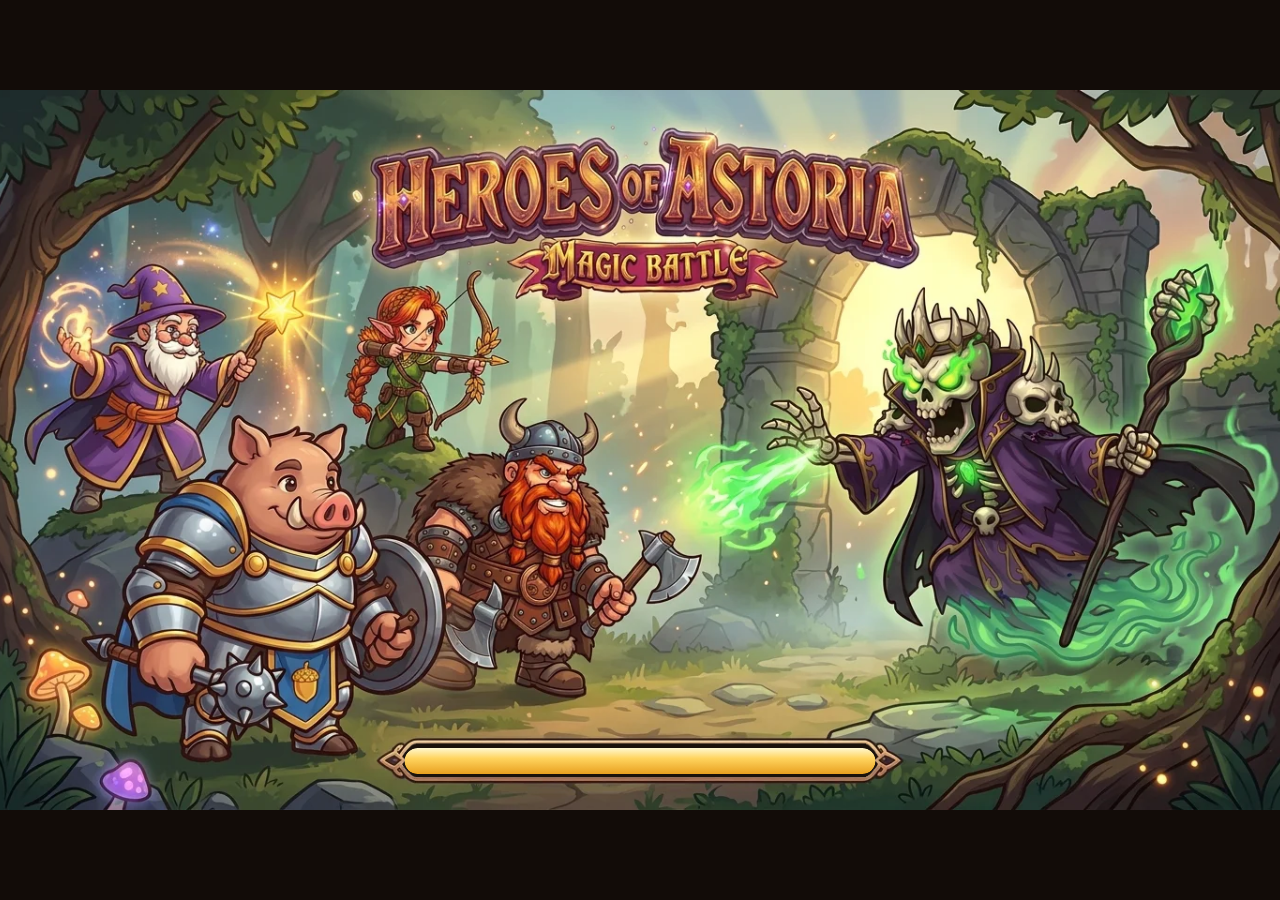
==== commit aaef3666: "Add files via upload" ====
--- a/index.html
+++ b/index.html
@@ -2,8 +2,10 @@
 <html lang="ru">
 <head>
 <meta charset="utf-8">
-<meta name="viewport" content="width=device-width, initial-scale=1, user-scalable=no">
+<meta name="viewport" content="width=device-width, initial-scale=1, minimum-scale=1, maximum-scale=1, user-scalable=no, viewport-fit=cover">
 <title>Heroes of Astoria — Magic Battle</title>
+<!-- Сначала экран загрузки — до спрайтов и скриптов UI -->
+<link rel="preload" as="image" href="assets/ui/loading_screen.webp" type="image/webp" fetchpriority="high">
 <link rel="preconnect" href="https://fonts.googleapis.com">
 <link rel="preconnect" href="https://fonts.gstatic.com" crossorigin>
 <link href="https://fonts.googleapis.com/css2?family=Fira+Sans:wght@500;600;700;800;900&family=Lilita+One&display=swap" rel="stylesheet">
--- a/style.css
+++ b/style.css
@@ -1,6 +1,17 @@
 * { box-sizing: border-box; margin: 0; padding: 0; user-select: none; -webkit-user-select: none; }
-html, body { width: 100%; height: 100%; background: #120c08; overflow: hidden; font-family: 'Fira Sans', 'PT Sans', 'Trebuchet MS', 'Segoe UI', Verdana, sans-serif; color: #fff4dc; }
-#stage { position: absolute; left: 50%; top: 50%; width: 1280px; height: 720px; transform-origin: 0 0; overflow: hidden; background: #1b2a17; }
+html, body {
+  width: 100%; height: 100%; margin: 0; background: #120c08; overflow: hidden;
+  font-family: 'Fira Sans', 'PT Sans', 'Trebuchet MS', 'Segoe UI', Verdana, sans-serif; color: #fff4dc;
+  position: fixed; inset: 0;
+  touch-action: none;
+  -webkit-text-size-adjust: 100%;
+  -webkit-tap-highlight-color: transparent;
+  overscroll-behavior: none;
+  -webkit-user-select: none; user-select: none;
+}
+html { height: 100%; height: 100dvh; }
+body { height: 100%; height: 100dvh; }
+#stage { position: absolute; left: 50%; top: 50%; width: 1280px; height: 720px; transform-origin: center center; overflow: hidden; background: #1b2a17; will-change: transform; }
 #cv { position: absolute; left: 0; top: 0; }
 #ui, #modal { position: absolute; inset: 0; }
 #ui { pointer-events: none; } #ui > * { pointer-events: auto; }
@@ -185,8 +196,49 @@
 .rew { display: flex; justify-content: center; gap: 14px; flex-wrap: wrap; margin: 12px 0; }
 .rew .r { display: flex; align-items: center; gap: 8px; font-size: 22px; font-weight: 800; } .rew svg { width: 40px; height: 40px; }
 .chestbtn { width: 150px; height: 130px; background: none; animation: pulse 1s infinite; } .chestbtn svg { width: 110px; height: 110px; } .chestbtn small { display: block; font-weight: 800; font-size: 16px; color: #3a2414; }
-.loading { position: absolute; inset: 0; display: flex; flex-direction: column; align-items: center; justify-content: center; gap: 16px; background: #1b120b; font-size: 22px; font-weight: 800; }
-.bar { width: 420px; height: 22px; border: 3px solid #3a2414; border-radius: 12px; background: #2a1b10; overflow: hidden; } .bar i { display: block; height: 100%; background: linear-gradient(#ffd45e, #e09a1c); }
+.loading {
+  position: absolute; inset: 0; z-index: 50;
+  background: #1b120b;
+  font-size: 22px; font-weight: 800;
+  overflow: hidden;
+}
+.loading .loading-bg {
+  position: absolute; inset: 0;
+  width: 100%; height: 100%;
+  object-fit: cover;
+  object-position: center center;
+  pointer-events: none;
+  z-index: 0;
+}
+.loading .bar { z-index: 1; }
+/* заполнение строго внутри плашки арта (центр трека ~ y=716/768, ширина ~36%) */
+.loading .bar {
+  position: absolute;
+  left: 50%;
+  /* низ плашки ~5.0%, высота трека ~3.6% кадра (y≈700–728 / 768) */
+  bottom: 5.0%;
+  transform: translateX(-50%);
+  width: 36.8%;
+  height: 3.55%;
+  min-height: 18px;
+  max-height: 28px;
+  border: none;
+  border-radius: 999px;
+  background: transparent;
+  overflow: hidden;
+  box-shadow: none;
+  padding: 0;
+  margin: 0;
+}
+.loading .bar i {
+  display: block; height: 100%; width: 0%;
+  background: linear-gradient(180deg, #fff8d0 0%, #ffd45e 40%, #e8a020 100%);
+  border-radius: 999px;
+  transition: width .12s linear;
+}
+/* общий .bar для других экранов */
+.bar { width: 420px; height: 22px; border: 3px solid #3a2414; border-radius: 12px; background: #2a1b10; overflow: hidden; }
+.bar i { display: block; height: 100%; background: linear-gradient(#ffd45e, #e09a1c); }
 .toast { position: absolute; left: 50%; top: 76px; transform: translateX(-50%); background: rgba(20, 12, 6, .9); border: 2px solid #ffd45e; border-radius: 14px; padding: 8px 18px; font-weight: 800; z-index: 30; pointer-events: none; }
 
 /* деревья прокачки */
@@ -428,6 +480,39 @@
   background-size: 100% 100% !important;
 }
 .res::before, .res::after { content: none !important; display: none !important; }
+/* Расширенная зона нажатия верхней панели (вся плашка + запас) */
+.top .res,
+.top .dailychest,
+.top .settings-btn {
+  position: relative;
+  cursor: pointer;
+  -webkit-tap-highlight-color: transparent;
+}
+.top .res::after,
+.top .dailychest::after,
+.top .settings-btn::after {
+  content: '' !important;
+  display: block !important;
+  position: absolute;
+  inset: -10px -6px;
+  z-index: 4;
+  background: transparent;
+  pointer-events: auto;
+}
+.top .res img,
+.top .res .val,
+.top .dailychest img {
+  pointer-events: none;
+}
+.top .settings-btn {
+  min-width: 48px;
+  min-height: 48px;
+}
+.top .dailychest {
+  width: 52px;
+  height: 52px;
+}
+
 .res > svg, .res.energy small { display: none !important; }
 .res img { width: 26px; height: 26px; object-fit: contain; flex: none; margin-left: 4px; filter: drop-shadow(0 2px 2px rgba(0, 0, 0, .5)); }
 .res .val {
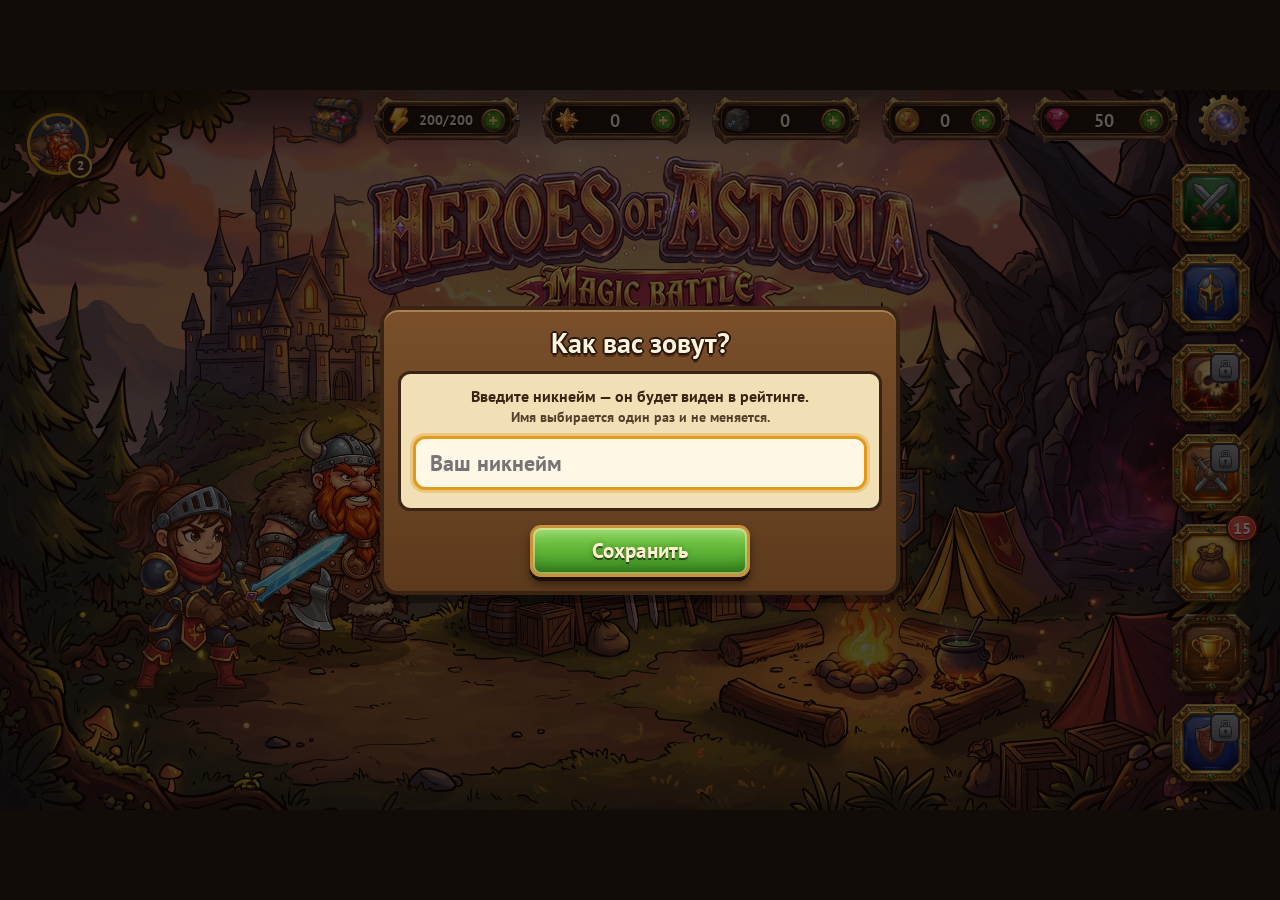
==== commit 28c7efcf: "Add files via upload" ====
--- a/index.html
+++ b/index.html
@@ -17,6 +17,15 @@
   <div id="ui"></div>
   <div id="modal"></div>
 </div>
+<script>
+  window.MB_NET_CONFIG = {
+  mode: 'remote',
+  apiUrl: 'https://magic-battle-server-production.up.railway.app',
+  wsUrl:  'wss://magic-battle-server-production.up.railway.app/ws',
+  pollMs: 4000,          // ← добавил запятую
+  allowGuests: true
+  };
+</script>
 <script src="js/sprites.js"></script>
 <script src="js/core.js"></script>
 <script src="js/net.js"></script>
--- a/style.css
+++ b/style.css
@@ -11,7 +11,7 @@
 }
 html { height: 100%; height: 100dvh; }
 body { height: 100%; height: 100dvh; }
-#stage { position: absolute; left: 50%; top: 50%; width: 1280px; height: 720px; transform-origin: center center; overflow: hidden; background: #1b2a17; will-change: transform; }
+#stage { position: absolute; left: 0; top: 0; width: 1280px; height: 720px; transform-origin: 0 0; overflow: hidden; background: #1b2a17; will-change: transform; }
 #cv { position: absolute; left: 0; top: 0; }
 #ui, #modal { position: absolute; inset: 0; }
 #ui { pointer-events: none; } #ui > * { pointer-events: auto; }
@@ -44,8 +44,8 @@
 .hubfoot { position: absolute; left: 18px; bottom: 14px; display: flex; gap: 10px; align-items: center; font-size: 13px; opacity: .85; }
 
 /* кампания */
-.camptitle { position: absolute; left: 132px; top: 8px; width: 192px; height: 60px; background: url('assets/ui/cmp_title.webp') center/contain no-repeat; display: flex; align-items: center; justify-content: center; pointer-events: none; }
-.camptitle b { font-family: var(--font-logo); font-size: 22px; color: #ffe9b0; margin-top: -3px; }
+.camptitle { position: absolute; left: 118px; top: 10px; width: 156px; height: 50px; background: url('assets/ui/cmp_title.webp') center/contain no-repeat; display: flex; align-items: center; justify-content: center; pointer-events: none; }
+.camptitle b { font-family: var(--font-logo); font-size: 18px; color: #ffe9b0; margin-top: -2px; }
 .campteam { position: absolute; right: 14px; top: 66px; display: flex; align-items: center; gap: 10px; }
 .campheroes { position: relative; width: 54px; height: 54px; background: none; border: 0; padding: 0; display: flex; align-items: center; justify-content: center; flex: none; cursor: pointer; transition: transform .12s ease, filter .15s ease; }
 .campheroes img { width: 54px; height: 54px; object-fit: contain; display: block; pointer-events: none; filter: drop-shadow(0 3px 4px rgba(0, 0, 0, .5)); }
@@ -65,9 +65,9 @@
 .chbtn.lock2 { background-image: url('assets/ui/cmp_banner_lock2.webp'); }
 .chbtn.lock1, .chbtn.lock2 { color: #8d8478; padding-bottom: 20px; padding-left: 34px; pointer-events: none; align-items: flex-start; text-align: left; }
 .chbtn.lock1 small, .chbtn.lock2 small { color: #7a7268; font-size: 14px; }
-.camphead { position: absolute; left: 368px; top: 102px; pointer-events: none; }
+.camphead { position: absolute; left: 344px; right: 320px; top: 62px; pointer-events: none; }
 .camphead h2 { font-family: var(--font-logo); font-size: 33px; color: #fff4dc; }
-.camphead p { font-size: 17px; color: #ffe9b0; margin-top: 5px; }
+.camphead p { font-size: 17px; line-height: 1.3; color: #ffe9b0; margin-top: 5px; }
 .lvln { position: absolute; width: 124px; height: 124px; display: flex; align-items: center; justify-content: center; background-color: transparent; background-size: contain; background-repeat: no-repeat; background-position: center; transition: transform .12s ease, filter .12s ease; }
 .lvln.done, .lvln.open { background-image: url('assets/ui/coin_gold.webp'); }
 .lvln.locked { background-image: url('assets/ui/coin_silver.webp'); pointer-events: none; }
@@ -230,11 +230,39 @@
   padding: 0;
   margin: 0;
 }
+.loading .load-label {
+  position: absolute;
+  left: 50%;
+  top: 50%;
+  transform: translate(-50%, -50%);
+  z-index: 3;
+  color: #3a2414;
+  font-weight: 900;
+  font-size: 14px;
+  letter-spacing: .3px;
+  text-shadow: 0 1px 0 rgba(255, 244, 200, .6);
+  pointer-events: none;
+  white-space: nowrap;
+}
+.loading .load-label::after { content: ''; animation: ldDots 1.2s steps(4, end) infinite; }
+@keyframes ldDots {
+  0% { content: ''; }
+  25% { content: '.'; }
+  50% { content: '..'; }
+  75% { content: '...'; }
+}
+@keyframes ldShimmer {
+  0% { background-position: -80% 0; }
+  100% { background-position: 180% 0; }
+}
 .loading .bar i {
   display: block; height: 100%; width: 0%;
-  background: linear-gradient(180deg, #fff8d0 0%, #ffd45e 40%, #e8a020 100%);
+  background: linear-gradient(90deg, #e8a020, #fff8d0, #ffd45e, #e8a020);
+  background-size: 200% 100%;
   border-radius: 999px;
   transition: width .12s linear;
+  animation: ldShimmer 1.1s linear infinite;
+  min-width: 6px;
 }
 /* общий .bar для других экранов */
 .bar { width: 420px; height: 22px; border: 3px solid #3a2414; border-radius: 12px; background: #2a1b10; overflow: hidden; }
@@ -414,7 +442,7 @@
 .hubmenu .btn.red .skull svg { width: 38px; height: 34px; }
 .hubmenu .btn.locked::before, .hubmenu .btn.locked::after { content: ''; position: absolute; top: -6px; width: 56px; height: calc(100% + 12px); background-repeat: no-repeat; background-size: 100% 100%; pointer-events: none; z-index: 1; }
 .hubmenu .btn.locked::before { left: -7px; background-image: url("data:image/svg+xml,%3Csvg xmlns=%22http://www.w3.org/2000/svg%22 viewBox=%220 0 80 70%22 width=%2280%22 height=%2270%22%3E%3Cg transform=%22translate%28-4.0 6.0%29 rotate%2819.3%29%22%3E%3Cellipse rx=%226.6%22 ry=%223.9%22 fill=%22none%22 stroke=%22%2325272d%22 stroke-width=%223.2%22/%3E%3Cellipse rx=%226.6%22 ry=%223.9%22 fill=%22none%22 stroke=%22%23b8bcc6%22 stroke-width=%221.3%22/%3E%3C/g%3E%3Cg transform=%22translate%286.0 9.5%29 rotate%2819.3%29%22%3E%3Cellipse rx=%223.4%22 ry=%223.9%22 fill=%22%237c808b%22 stroke=%22%2325272d%22 stroke-width=%222%22/%3E%3C/g%3E%3Cg transform=%22translate%2816.0 13.0%29 rotate%2819.3%29%22%3E%3Cellipse rx=%226.6%22 ry=%223.9%22 fill=%22none%22 stroke=%22%2325272d%22 stroke-width=%223.2%22/%3E%3Cellipse rx=%226.6%22 ry=%223.9%22 fill=%22none%22 stroke=%22%23b8bcc6%22 stroke-width=%221.3%22/%3E%3C/g%3E%3Cg transform=%22translate%2826.0 16.5%29 rotate%2819.3%29%22%3E%3Cellipse rx=%223.4%22 ry=%223.9%22 fill=%22%237c808b%22 stroke=%22%2325272d%22 stroke-width=%222%22/%3E%3C/g%3E%3Cg transform=%22translate%2836.0 20.0%29 rotate%2819.3%29%22%3E%3Cellipse rx=%226.6%22 ry=%223.9%22 fill=%22none%22 stroke=%22%2325272d%22 stroke-width=%223.2%22/%3E%3Cellipse rx=%226.6%22 ry=%223.9%22 fill=%22none%22 stroke=%22%23b8bcc6%22 stroke-width=%221.3%22/%3E%3C/g%3E%3Cg transform=%22translate%2846.0 23.5%29 rotate%2819.3%29%22%3E%3Cellipse rx=%223.4%22 ry=%223.9%22 fill=%22%237c808b%22 stroke=%22%2325272d%22 stroke-width=%222%22/%3E%3C/g%3E%3Cg transform=%22translate%2856.0 27.0%29 rotate%2819.3%29%22%3E%3Cellipse rx=%226.6%22 ry=%223.9%22 fill=%22none%22 stroke=%22%2325272d%22 stroke-width=%223.2%22/%3E%3Cellipse rx=%226.6%22 ry=%223.9%22 fill=%22none%22 stroke=%22%23b8bcc6%22 stroke-width=%221.3%22/%3E%3C/g%3E%3Cg transform=%22translate%2866.0 30.5%29 rotate%2819.3%29%22%3E%3Cellipse rx=%223.4%22 ry=%223.9%22 fill=%22%237c808b%22 stroke=%22%2325272d%22 stroke-width=%222%22/%3E%3C/g%3E%3Cg transform=%22translate%2876.0 34.0%29 rotate%2819.3%29%22%3E%3Cellipse rx=%226.6%22 ry=%223.9%22 fill=%22none%22 stroke=%22%2325272d%22 stroke-width=%223.2%22/%3E%3Cellipse rx=%226.6%22 ry=%223.9%22 fill=%22none%22 stroke=%22%23b8bcc6%22 stroke-width=%221.3%22/%3E%3C/g%3E%3Cg transform=%22translate%28-4.0 64.0%29 rotate%28-16.7%29%22%3E%3Cellipse rx=%226.6%22 ry=%223.9%22 fill=%22none%22 stroke=%22%2325272d%22 stroke-width=%223.2%22/%3E%3Cellipse rx=%226.6%22 ry=%223.9%22 fill=%22none%22 stroke=%22%23b8bcc6%22 stroke-width=%221.3%22/%3E%3C/g%3E%3Cg transform=%22translate%286.0 61.0%29 rotate%28-16.7%29%22%3E%3Cellipse rx=%223.4%22 ry=%223.9%22 fill=%22%237c808b%22 stroke=%22%2325272d%22 stroke-width=%222%22/%3E%3C/g%3E%3Cg transform=%22translate%2816.0 58.0%29 rotate%28-16.7%29%22%3E%3Cellipse rx=%226.6%22 ry=%223.9%22 fill=%22none%22 stroke=%22%2325272d%22 stroke-width=%223.2%22/%3E%3Cellipse rx=%226.6%22 ry=%223.9%22 fill=%22none%22 stroke=%22%23b8bcc6%22 stroke-width=%221.3%22/%3E%3C/g%3E%3Cg transform=%22translate%2826.0 55.0%29 rotate%28-16.7%29%22%3E%3Cellipse rx=%223.4%22 ry=%223.9%22 fill=%22%237c808b%22 stroke=%22%2325272d%22 stroke-width=%222%22/%3E%3C/g%3E%3Cg transform=%22translate%2836.0 52.0%29 rotate%28-16.7%29%22%3E%3Cellipse rx=%226.6%22 ry=%223.9%22 fill=%22none%22 stroke=%22%2325272d%22 stroke-width=%223.2%22/%3E%3Cellipse rx=%226.6%22 ry=%223.9%22 fill=%22none%22 stroke=%22%23b8bcc6%22 stroke-width=%221.3%22/%3E%3C/g%3E%3Cg transform=%22translate%2846.0 49.0%29 rotate%28-16.7%29%22%3E%3Cellipse rx=%223.4%22 ry=%223.9%22 fill=%22%237c808b%22 stroke=%22%2325272d%22 stroke-width=%222%22/%3E%3C/g%3E%3Cg transform=%22translate%2856.0 46.0%29 rotate%28-16.7%29%22%3E%3Cellipse rx=%226.6%22 ry=%223.9%22 fill=%22none%22 stroke=%22%2325272d%22 stroke-width=%223.2%22/%3E%3Cellipse rx=%226.6%22 ry=%223.9%22 fill=%22none%22 stroke=%22%23b8bcc6%22 stroke-width=%221.3%22/%3E%3C/g%3E%3Cg transform=%22translate%2866.0 43.0%29 rotate%28-16.7%29%22%3E%3Cellipse rx=%223.4%22 ry=%223.9%22 fill=%22%237c808b%22 stroke=%22%2325272d%22 stroke-width=%222%22/%3E%3C/g%3E%3Cg transform=%22translate%2876.0 40.0%29 rotate%28-16.7%29%22%3E%3Cellipse rx=%226.6%22 ry=%223.9%22 fill=%22none%22 stroke=%22%2325272d%22 stroke-width=%223.2%22/%3E%3Cellipse rx=%226.6%22 ry=%223.9%22 fill=%22none%22 stroke=%22%23b8bcc6%22 stroke-width=%221.3%22/%3E%3C/g%3E%3C/svg%3E"); }
-.hubmenu .btn.locked::after { right: -7px; background-image: url("data:image/svg+xml,%3Csvg xmlns=%22http://www.w3.org/2000/svg%22 viewBox=%220 0 80 70%22 width=%2280%22 height=%2270%22%3E%3Cg transform=%22translate%2880 0%29 scale%28-1 1%29%22%3E%3Cg transform=%22translate%28-4.0 6.0%29 rotate%2819.3%29%22%3E%3Cellipse rx=%226.6%22 ry=%223.9%22 fill=%22none%22 stroke=%22%2325272d%22 stroke-width=%223.2%22/%3E%3Cellipse rx=%226.6%22 ry=%223.9%22 fill=%22none%22 stroke=%22%23b8bcc6%22 stroke-width=%221.3%22/%3E%3C/g%3E%3Cg transform=%22translate%286.0 9.5%29 rotate%2819.3%29%22%3E%3Cellipse rx=%223.4%22 ry=%223.9%22 fill=%22%237c808b%22 stroke=%22%2325272d%22 stroke-width=%222%22/%3E%3C/g%3E%3Cg transform=%22translate%2816.0 13.0%29 rotate%2819.3%29%22%3E%3Cellipse rx=%226.6%22 ry=%223.9%22 fill=%22none%22 stroke=%22%2325272d%22 stroke-width=%223.2%22/%3E%3Cellipse rx=%226.6%22 ry=%223.9%22 fill=%22none%22 stroke=%22%23b8bcc6%22 stroke-width=%221.3%22/%3E%3C/g%3E%3Cg transform=%22translate%2826.0 16.5%29 rotate%2819.3%29%22%3E%3Cellipse rx=%223.4%22 ry=%223.9%22 fill=%22%237c808b%22 stroke=%22%2325272d%22 stroke-width=%222%22/%3E%3C/g%3E%3Cg transform=%22translate%2836.0 20.0%29 rotate%2819.3%29%22%3E%3Cellipse rx=%226.6%22 ry=%223.9%22 fill=%22none%22 stroke=%22%2325272d%22 stroke-width=%223.2%22/%3E%3Cellipse rx=%226.6%22 ry=%223.9%22 fill=%22none%22 stroke=%22%23b8bcc6%22 stroke-width=%221.3%22/%3E%3C/g%3E%3Cg transform=%22translate%2846.0 23.5%29 rotate%2819.3%29%22%3E%3Cellipse rx=%223.4%22 ry=%223.9%22 fill=%22%237c808b%22 stroke=%22%2325272d%22 stroke-width=%222%22/%3E%3C/g%3E%3Cg transform=%22translate%2856.0 27.0%29 rotate%2819.3%29%22%3E%3Cellipse rx=%226.6%22 ry=%223.9%22 fill=%22none%22 stroke=%22%2325272d%22 stroke-width=%223.2%22/%3E%3Cellipse rx=%226.6%22 ry=%223.9%22 fill=%22none%22 stroke=%22%23b8bcc6%22 stroke-width=%221.3%22/%3E%3C/g%3E%3Cg transform=%22translate%2866.0 30.5%29 rotate%2819.3%29%22%3E%3Cellipse rx=%223.4%22 ry=%223.9%22 fill=%22%237c808b%22 stroke=%22%2325272d%22 stroke-width=%222%22/%3E%3C/g%3E%3Cg transform=%22translate%2876.0 34.0%29 rotate%2819.3%29%22%3E%3Cellipse rx=%226.6%22 ry=%223.9%22 fill=%22none%22 stroke=%22%2325272d%22 stroke-width=%223.2%22/%3E%3Cellipse rx=%226.6%22 ry=%223.9%22 fill=%22none%22 stroke=%22%23b8bcc6%22 stroke-width=%221.3%22/%3E%3C/g%3E%3Cg transform=%22translate%28-4.0 64.0%29 rotate%28-16.7%29%22%3E%3Cellipse rx=%226.6%22 ry=%223.9%22 fill=%22none%22 stroke=%22%2325272d%22 stroke-width=%223.2%22/%3E%3Cellipse rx=%226.6%22 ry=%223.9%22 fill=%22none%22 stroke=%22%23b8bcc6%22 stroke-width=%221.3%22/%3E%3C/g%3E%3Cg transform=%22translate%286.0 61.0%29 rotate%28-16.7%29%22%3E%3Cellipse rx=%223.4%22 ry=%223.9%22 fill=%22%237c808b%22 stroke=%22%2325272d%22 stroke-width=%222%22/%3E%3C/g%3E%3Cg transform=%22translate%2816.0 58.0%29 rotate%28-16.7%29%22%3E%3Cellipse rx=%226.6%22 ry=%223.9%22 fill=%22none%22 stroke=%22%2325272d%22 stroke-width=%223.2%22/%3E%3Cellipse rx=%226.6%22 ry=%223.9%22 fill=%22none%22 stroke=%22%23b8bcc6%22 stroke-width=%221.3%22/%3E%3C/g%3E%3Cg transform=%22translate%2826.0 55.0%29 rotate%28-16.7%29%22%3E%3Cellipse rx=%223.4%22 ry=%223.9%22 fill=%22%237c808b%22 stroke=%22%2325272d%22 stroke-width=%222%22/%3E%3C/g%3E%3Cg transform=%22translate%2836.0 52.0%29 rotate%28-16.7%29%22%3E%3Cellipse rx=%226.6%22 ry=%223.9%22 fill=%22none%22 stroke=%22%2325272d%22 stroke-width=%223.2%22/%3E%3Cellipse rx=%226.6%22 ry=%223.9%22 fill=%22none%22 stroke=%22%23b8bcc6%22 stroke-width=%221.3%22/%3E%3C/g%3E%3Cg transform=%22translate%2846.0 49.0%29 rotate%28-16.7%29%22%3E%3Cellipse rx=%223.4%22 ry=%223.9%22 fill=%22%237c808b%22 stroke=%22%2325272d%22 stroke-width=%222%22/%3E%3C/g%3E%3Cg transform=%22translate%2856.0 46.0%29 rotate%28-16.7%29%22%3E%3Cellipse rx=%226.6%22 ry=%223.9%22 fill=%22none%22 stroke=%22%2325272d%22 stroke-width=%223.2%22/%3E%3Cellipse rx=%226.6%22 ry=%223.9%22 fill=%22none%22 stroke=%22%23b8bcc6%22 stroke-width=%221.3%22/%3E%3C/g%3E%3Cg transform=%22translate%2866.0 43.0%29 rotate%28-16.7%29%22%3E%3Cellipse rx=%223.4%22 ry=%223.9%22 fill=%22%237c808b%22 stroke=%22%2325272d%22 stroke-width=%222%22/%3E%3C/g%3E%3Cg transform=%22translate%2876.0 40.0%29 rotate%28-16.7%29%22%3E%3Cellipse rx=%226.6%22 ry=%223.9%22 fill=%22none%22 stroke=%22%2325272d%22 stroke-width=%223.2%22/%3E%3Cellipse rx=%226.6%22 ry=%223.9%22 fill=%22none%22 stroke=%22%23b8bcc6%22 stroke-width=%221.3%22/%3E%3C/g%3E%3C/g%3E%3C/svg%3E"); }
+.hubmenu .btn.locked::after { right: -7px; background-image: url("data:image/svg+xml,%3Csvg xmlns=%22http://www.w3.org/2000/svg%22 viewBox=%220 0 80 70%22 width=%2280%22 height=%2270%22%3E%3Cg transform=%22translate%2880 0%29 scale%28-1 1%29%3E%3Cg transform=%22translate%28-4.0 6.0%29 rotate%2819.3%29%22%3E%3Cellipse rx=%226.6%22 ry=%223.9%22 fill=%22none%22 stroke=%22%2325272d%22 stroke-width=%223.2%22/%3E%3Cellipse rx=%226.6%22 ry=%223.9%22 fill=%22none%22 stroke=%22%23b8bcc6%22 stroke-width=%221.3%22/%3E%3C/g%3E%3Cg transform=%22translate%286.0 9.5%29 rotate%2819.3%29%22%3E%3Cellipse rx=%223.4%22 ry=%223.9%22 fill=%22%237c808b%22 stroke=%22%2325272d%22 stroke-width=%222%22/%3E%3C/g%3E%3Cg transform=%22translate%2816.0 13.0%29 rotate%2819.3%29%22%3E%3Cellipse rx=%226.6%22 ry=%223.9%22 fill=%22none%22 stroke=%22%2325272d%22 stroke-width=%223.2%22/%3E%3Cellipse rx=%226.6%22 ry=%223.9%22 fill=%22none%22 stroke=%22%23b8bcc6%22 stroke-width=%221.3%22/%3E%3C/g%3E%3Cg transform=%22translate%2826.0 16.5%29 rotate%2819.3%29%22%3E%3Cellipse rx=%223.4%22 ry=%223.9%22 fill=%22%237c808b%22 stroke=%22%2325272d%22 stroke-width=%222%22/%3E%3C/g%3E%3Cg transform=%22translate%2836.0 20.0%29 rotate%2819.3%29%22%3E%3Cellipse rx=%226.6%22 ry=%223.9%22 fill=%22none%22 stroke=%22%2325272d%22 stroke-width=%223.2%22/%3E%3Cellipse rx=%226.6%22 ry=%223.9%22 fill=%22none%22 stroke=%22%23b8bcc6%22 stroke-width=%221.3%22/%3E%3C/g%3E%3Cg transform=%22translate%2846.0 23.5%29 rotate%2819.3%29%22%3E%3Cellipse rx=%223.4%22 ry=%223.9%22 fill=%22%237c808b%22 stroke=%22%2325272d%22 stroke-width=%222%22/%3E%3C/g%3E%3Cg transform=%22translate%2856.0 27.0%29 rotate%2819.3%29%22%3E%3Cellipse rx=%226.6%22 ry=%223.9%22 fill=%22none%22 stroke=%22%2325272d%22 stroke-width=%223.2%22/%3E%3Cellipse rx=%226.6%22 ry=%223.9%22 fill=%22none%22 stroke=%22%23b8bcc6%22 stroke-width=%221.3%22/%3E%3C/g%3E%3Cg transform=%22translate%2866.0 30.5%29 rotate%2819.3%29%22%3E%3Cellipse rx=%223.4%22 ry=%223.9%22 fill=%22%237c808b%22 stroke=%22%2325272d%22 stroke-width=%222%22/%3E%3C/g%3E%3Cg transform=%22translate%2876.0 34.0%29 rotate%2819.3%29%22%3E%3Cellipse rx=%226.6%22 ry=%223.9%22 fill=%22none%22 stroke=%22%2325272d%22 stroke-width=%223.2%22/%3E%3Cellipse rx=%226.6%22 ry=%223.9%22 fill=%22none%22 stroke=%22%23b8bcc6%22 stroke-width=%221.3%22/%3E%3C/g%3E%3Cg transform=%22translate%28-4.0 64.0%29 rotate%28-16.7%29%22%3E%3Cellipse rx=%226.6%22 ry=%223.9%22 fill=%22none%22 stroke=%22%2325272d%22 stroke-width=%223.2%22/%3E%3Cellipse rx=%226.6%22 ry=%223.9%22 fill=%22none%22 stroke=%22%23b8bcc6%22 stroke-width=%221.3%22/%3E%3C/g%3E%3Cg transform=%22translate%286.0 61.0%29 rotate%28-16.7%29%22%3E%3Cellipse rx=%223.4%22 ry=%223.9%22 fill=%22%237c808b%22 stroke=%22%2325272d%22 stroke-width=%222%22/%3E%3C/g%3E%3Cg transform=%22translate%2816.0 58.0%29 rotate%28-16.7%29%22%3E%3Cellipse rx=%226.6%22 ry=%223.9%22 fill=%22none%22 stroke=%22%2325272d%22 stroke-width=%223.2%22/%3E%3Cellipse rx=%226.6%22 ry=%223.9%22 fill=%22none%22 stroke=%22%23b8bcc6%22 stroke-width=%221.3%22/%3E%3C/g%3E%3Cg transform=%22translate%2826.0 55.0%29 rotate%28-16.7%29%22%3E%3Cellipse rx=%223.4%22 ry=%223.9%22 fill=%22%237c808b%22 stroke=%22%2325272d%22 stroke-width=%222%22/%3E%3C/g%3E%3Cg transform=%22translate%2836.0 52.0%29 rotate%28-16.7%29%22%3E%3Cellipse rx=%226.6%22 ry=%223.9%22 fill=%22none%22 stroke=%22%2325272d%22 stroke-width=%223.2%22/%3E%3Cellipse rx=%226.6%22 ry=%223.9%22 fill=%22none%22 stroke=%22%23b8bcc6%22 stroke-width=%221.3%22/%3E%3C/g%3E%3Cg transform=%22translate%2846.0 49.0%29 rotate%28-16.7%29%22%3E%3Cellipse rx=%223.4%22 ry=%223.9%22 fill=%22%237c808b%22 stroke=%22%2325272d%22 stroke-width=%222%22/%3E%3C/g%3E%3Cg transform=%22translate%2856.0 46.0%29 rotate%28-16.7%29%22%3E%3Cellipse rx=%226.6%22 ry=%223.9%22 fill=%22none%22 stroke=%22%2325272d%22 stroke-width=%223.2%22/%3E%3Cellipse rx=%226.6%22 ry=%223.9%22 fill=%22none%22 stroke=%22%23b8bcc6%22 stroke-width=%221.3%22/%3E%3C/g%3E%3Cg transform=%22translate%2866.0 43.0%29 rotate%28-16.7%29%22%3E%3Cellipse rx=%223.4%22 ry=%223.9%22 fill=%22%237c808b%22 stroke=%22%2325272d%22 stroke-width=%222%22/%3E%3C/g%3E%3Cg transform=%22translate%2876.0 40.0%29 rotate%28-16.7%29%22%3E%3Cellipse rx=%226.6%22 ry=%223.9%22 fill=%22none%22 stroke=%22%2325272d%22 stroke-width=%223.2%22/%3E%3Cellipse rx=%226.6%22 ry=%223.9%22 fill=%22none%22 stroke=%22%23b8bcc6%22 stroke-width=%221.3%22/%3E%3C/g%3E%3C/g%3E%3C/svg%3E"); }
 .hubmenu .btn.locked svg { opacity: .85; filter: grayscale(.25) drop-shadow(0 2px 0 rgba(0, 0, 0, .3)); }
 .lk { position: absolute; right: 10px; top: 9px; width: 30px; height: 30px; display: flex; align-items: center; justify-content: center; border-radius: 7px; border: 2px solid #2d323d; background: linear-gradient(#a3a9b6, #6f7684); z-index: 3; }
 .lk svg { width: 19px !important; height: 19px !important; }
@@ -444,15 +472,14 @@
 .hubmenu .btn:active { transform: translateY(3px) !important; }
 
 /* --- сундук ежедневной награды в левом верхнем углу --- */
-.dailychest { width: 40px; height: 40px; flex: none; margin-right: -10px; background: none; border: 0; padding: 0; cursor: pointer; }
-.pava { position: absolute; left: 8px; top: 10px; width: 100px; text-align: center; background: none; border: 0; padding: 0; cursor: pointer; filter: drop-shadow(0 4px 5px rgba(0, 0, 0, .5)); transition: transform .12s, filter .12s; }
+.dailychest { width: 40px; height: 40px; flex: none; margin-right: -10px; background: none; border: 0; padding: 0; cursor: pointer; transition: transform .12s ease, filter .12s ease; }
+.pava { position: absolute; left: 8px; top: 10px; width: 100px; min-height: 90px; text-align: center; background: none; border: 0; padding: 0; cursor: pointer; z-index: 15; pointer-events: auto; filter: drop-shadow(0 4px 5px rgba(0, 0, 0, .5)); transition: transform .12s, filter .12s; }
 .pava .pt { display: block; margin: 0 auto; }
 .pava .pnick { display: block; margin-top: 3px; font-size: 14px; font-weight: 700; color: var(--cream); text-shadow: 0 2px 2px rgba(0, 0, 0, .8); white-space: nowrap; overflow: hidden; text-overflow: ellipsis; }
 .pava:hover { transform: scale(1.07); filter: drop-shadow(0 0 12px rgba(255, 216, 90, .95)); }
-.dailychest img { width: 100%; height: 100%; object-fit: contain; filter: drop-shadow(0 4px 5px rgba(0, 0, 0, .5)); transition: transform .12s; }
-.dailychest:hover img { transform: scale(1.08); }
-.dailychest.glow img { animation: chestglow 1s ease-in-out infinite alternate; }
-@keyframes chestglow { from { filter: drop-shadow(0 4px 5px rgba(0, 0, 0, .5)) drop-shadow(0 0 6px rgba(255, 214, 90, .55)); } to { filter: drop-shadow(0 4px 5px rgba(0, 0, 0, .5)) drop-shadow(0 0 22px rgba(255, 220, 110, 1)); } }
+.dailychest img { width: 100%; height: 100%; object-fit: contain; filter: drop-shadow(0 2px 2px rgba(0, 0, 0, .4)); transition: transform .12s ease, filter .12s ease; }
+.dailychest:hover { transform: scale(1.08) translateX(-2px); }
+.dailychest:hover img { filter: drop-shadow(0 0 8px #c9a0ff) drop-shadow(0 0 16px #7a4dff) drop-shadow(0 2px 3px rgba(0, 0, 0, .45)); }
 .hubmenu .btn > span:not(.dot):not(.lk) { position: relative; z-index: 2; margin-top: 0; padding-bottom: 0; }
 .hubmenu .btn.green  { background-image: url("assets/ui/sq_green.png") !important; }
 .hubmenu .btn.blue   { background-image: url("assets/ui/sq_blue.png") !important; }
@@ -480,7 +507,7 @@
   background-size: 100% 100% !important;
 }
 .res::before, .res::after { content: none !important; display: none !important; }
-/* Расширенная зона нажатия верхней панели (вся плашка + запас) */
+/* Плашка целиком кликабельна, но зона не вылезает на соседние кнопки и вкладки магазина */
 .top .res,
 .top .dailychest,
 .top .settings-btn {
@@ -488,31 +515,16 @@
   cursor: pointer;
   -webkit-tap-highlight-color: transparent;
 }
-.top .res::after,
-.top .dailychest::after,
-.top .settings-btn::after {
-  content: '' !important;
-  display: block !important;
-  position: absolute;
-  inset: -10px -6px;
-  z-index: 4;
-  background: transparent;
-  pointer-events: auto;
-}
 .top .res img,
 .top .res .val,
 .top .dailychest img {
   pointer-events: none;
 }
-.top .settings-btn {
-  min-width: 48px;
-  min-height: 48px;
-}
-.top .dailychest {
-  width: 52px;
-  height: 52px;
-}
-
+.top { z-index: 12; }
+.shop, .shop.shop-fit { z-index: 6; }
+.shop .tabs { position: relative; z-index: 10; }
+.top .settings-btn { min-width: 48px; min-height: 48px; }
+.top .dailychest { width: 52px; height: 52px; }
 .res > svg, .res.energy small { display: none !important; }
 .res img { width: 26px; height: 26px; object-fit: contain; flex: none; margin-left: 4px; filter: drop-shadow(0 2px 2px rgba(0, 0, 0, .5)); }
 .res .val {
@@ -554,10 +566,10 @@
 .clanL { width: 440px; display: flex; flex-direction: column; }
 .clanR { flex: 1; display: flex; flex-direction: column; gap: 10px; overflow-y: auto; scrollbar-width: thin; }
 .clanR::-webkit-scrollbar { width: 10px; } .clanR::-webkit-scrollbar-thumb { background: #b98a52; border-radius: 5px; }
-.clanboss-dmgboard { display: flex; flex-direction: column; gap: 6px; padding: 10px 12px; }
-.clanboss-dmghead { display: flex; align-items: baseline; justify-content: space-between; gap: 8px; }
+.clanboss-dmgboard { display: flex; flex-direction: column; gap: 6px; padding: 10px 12px; flex: 1; min-height: 0; }
+.clanboss-dmghead { display: flex; align-items: baseline; justify-content: space-between; gap: 8px; flex-wrap: wrap; }
 .clanboss-dmghead b { font-size: 17px; font-weight: 800; }
-.clanboss-dmglist { display: flex; flex-direction: column; gap: 3px; max-height: 155px; overflow-y: auto; padding-right: 4px; }
+.clanboss-dmglist { display: flex; flex-direction: column; gap: 3px; max-height: 210px; overflow-y: auto; padding-right: 4px; }
 .clanboss-dmglist::-webkit-scrollbar { width: 8px; } .clanboss-dmglist::-webkit-scrollbar-thumb { background: #b98a52; border-radius: 4px; }
 .clanboss-dmgrow { display: flex; align-items: center; gap: 8px; padding: 4px 8px; border-radius: 8px; background: rgba(255, 250, 235, .65); border: 1px solid rgba(58, 36, 20, .2); font-size: 14.5px; font-weight: 700; }
 .clanboss-dmgrow.me { background: #b9f08a; border-color: #3f9a24; }
@@ -571,22 +583,23 @@
 .mrow.me { background: #b9f08a; border-radius: 10px; }
 .clanboss { text-align: center; } .clanboss img { height: 190px; max-width: 100%; object-fit: contain; filter: drop-shadow(0 6px 0 rgba(0, 0, 0, .3)); }
 .clanboss b { display: block; font-size: 24px; } .clanboss span { display: block; margin-top: 2px; }
-.clanboss-stage { flex: 1; display: flex; align-items: flex-start; gap: 18px; min-height: 0; padding: 0 2px 4px; }
-.clanboss-left { flex: 1; display: flex; flex-direction: column; justify-content: flex-start; gap: 14px; min-width: 0; padding-top: 2px; }
-.clanboss-info { display: flex; flex-direction: column; gap: 8px; font-size: 16px; line-height: 1.42; font-weight: 600; }
+.clanboss-stage { flex: 1; display: flex; align-items: stretch; gap: 16px; min-height: 0; padding: 0 2px 6px; }
+.clanboss-left { flex: 1; display: flex; flex-direction: column; justify-content: flex-start; gap: 10px; min-width: 0; padding-top: 2px; }
+.clanboss-info { display: flex; flex-direction: column; gap: 6px; font-size: 15px; line-height: 1.4; font-weight: 600; margin-top: 4px; flex: none; }
 .clanboss-info p { margin: 0; }
-.clanboss-keys { display: flex; align-items: center; gap: 10px; padding: 10px 14px; border-radius: 12px; background: rgba(244, 228, 191, .92); border: 2px solid #3a2414; color: #3a2414; box-shadow: 0 3px 0 rgba(0, 0, 0, .28); }
+.clanboss-keys { display: flex; align-items: center; gap: 10px; padding: 8px 12px; border-radius: 12px; background: rgba(244, 228, 191, .92); border: 2px solid #3a2414; color: #3a2414; box-shadow: 0 3px 0 rgba(0, 0, 0, .28); flex: none; }
 .clanboss-keys img { width: 32px; height: 32px; flex: none; }
 .clanboss-keys b { display: block; font-size: 18px; font-weight: 800; }
 .clanboss-keys small { display: block; font-size: 13px; font-weight: 600; opacity: .82; }
-.clanboss-right { width: 320px; flex: none; display: flex; flex-direction: column; align-items: center; justify-content: flex-start; gap: 6px; padding-top: 2px; }
+.clanboss-right { width: 300px; flex: none; display: flex; flex-direction: column; align-items: center; justify-content: flex-start; gap: 4px; padding-top: 2px; }
 .clanboss-head { text-align: center; margin-bottom: 0; }
-.clanboss-head b { display: block; font-size: 23px; }
+.clanboss-head b { display: block; font-size: 22px; }
 .clanboss-head span { display: block; margin-top: 2px; font-size: 14px; }
-.clanboss-artbox { width: 250px; display: flex; flex-direction: column; align-items: center; gap: 8px; margin-top: 2px; }
-.clanboss-artbox img { width: 250px; height: 225px; object-fit: contain; filter: drop-shadow(0 8px 6px rgba(0, 0, 0, .42)); }
+.clanboss-artbox { width: 260px; display: flex; flex-direction: column; align-items: center; gap: 8px; margin-top: 2px; }
+.clanboss-artbox img { width: 240px; height: 200px; object-fit: contain; filter: drop-shadow(0 8px 6px rgba(0, 0, 0, .42)); }
 .clanboss-artbox .hpbar.clanboss-hp { width: 100%; height: 28px; border-radius: 14px; }
 .clanboss-artbox .hpbar.clanboss-hp span { font-size: 14px; line-height: 23px; }
+.clanboss-artbox .clanfight { width: 100%; align-self: stretch; margin-top: 4px; min-height: 48px; font-size: 18px; padding: 8px 12px; }
 .hpbar, .expbar { position: relative; height: 30px; border: 3px solid #3a2414; border-radius: 15px; background: #2a1b10; overflow: hidden; }
 .hpbar i, .expbar i { display: block; height: 100%; }
 .hpbar i { background: linear-gradient(#ff8a6a, #d33a22); }
@@ -596,7 +609,7 @@
 .expbar.xp { display: inline-block; width: 168px; height: 22px; border-width: 2px; vertical-align: middle; }
 .expbar.xp i { background: linear-gradient(#7cc4ff, #2b6fd6); }
 .expbar.xp span { font-size: 12px; line-height: 19px; }
-.clanfight { align-self: stretch; min-height: 54px; font-size: 21px; margin-top: 8px; }
+.clanfight { align-self: stretch; min-height: 48px; font-size: 18px; margin-top: 4px; }
 .claninput { width: 100%; font-size: 22px; font-weight: 800; padding: 10px 14px; border: 3px solid #3a2414; border-radius: 12px; background: #fff8e6; color: #3a2414; margin: 8px 0; outline: none; }
 .claninput:focus { border-color: #e09a1c; box-shadow: 0 0 0 3px rgba(224, 154, 28, .35); }
 
@@ -926,3 +939,46 @@
 }
 .settings-lang .btn { min-width: 100px; }
 .settings-row .settings-slider { min-width: 0; }
+
+#rot-hint {
+  position: fixed; left: 50%; bottom: 12px; transform: translateX(-50%);
+  background: rgba(20, 12, 6, .85); color: #fff4dc; border: 2px solid #c9a45c;
+  border-radius: 12px; padding: 8px 14px; font-weight: 800; font-size: 14px;
+  z-index: 100; pointer-events: none; white-space: nowrap;
+}
+
+.dqbox { margin-top: 14px; padding: 14px 24px 48px; border-radius: 14px; background: linear-gradient(180deg, #7a4f2a, #5d3a1d); border: 3px solid #3a2414; color: #fff4dc; overflow: visible; }
+.dqhead { text-align: center; font-weight: 800; font-size: 16px; line-height: 1.35; margin-bottom: 10px; }
+.dqhead b { color: #ffe566; }
+.dqrow { display: flex; align-items: center; gap: 10px; }
+.dqcheck { width: 44px; height: 44px; border-radius: 50%; background: #e07a1a; border: 3px solid #fff; display: flex; align-items: center; justify-content: center; flex: none; }
+.dqcheck svg, .dqcheck img { width: 26px; height: 26px; }
+.dqcount { font-size: 18px; font-weight: 900; min-width: 64px; }
+.dqtrack { position: relative; flex: 1; height: 36px; border-radius: 18px; background: #3a2414; box-shadow: inset 0 2px 4px rgba(0,0,0,.45); overflow: visible; }
+.dqtrack > i { display: block; height: 100%; border-radius: 8px; background: linear-gradient(90deg, #7fd04a, #3f9a24); }
+.dqmark { position: absolute; top: 50%; left: 0; transform: translate(-50%, -50%); text-align: center; width: 80px; z-index: 2; pointer-events: none; }
+.dqgift { position: relative; width: 42px; height: 42px; padding: 0; border: 0; background: none; cursor: pointer; pointer-events: auto; display: block; margin: 0 auto; }
+.dqgift svg, .dqgift img { width: 36px; height: 36px; filter: drop-shadow(0 2px 2px rgba(0,0,0,.55)); display: block; margin: 0 auto; }
+.dqnum { position: absolute; right: -2px; bottom: -2px; min-width: 18px; height: 18px; padding: 0 3px; border-radius: 9px; background: #e07a1a; color: #fff; border: 2px solid #fff; font-style: normal; font-size: 11px; font-weight: 900; line-height: 14px; text-align: center; box-shadow: 0 1px 2px rgba(0,0,0,.4); }
+.dqlabel { position: absolute; top: calc(100% + 4px); left: 50%; transform: translateX(-50%); white-space: nowrap; font-size: 11px; font-weight: 800; color: #ffe9b0; text-shadow: 0 1px 1px rgba(0,0,0,.6); }
+.dqgift.ready { animation: dqClaimPulse 0.9s ease-in-out infinite; }
+.dqgift.ready svg, .dqgift.ready img, .dqgift:hover svg, .dqgift:hover img { filter: drop-shadow(0 0 8px #c9a0ff) drop-shadow(0 0 16px #7a4dff) drop-shadow(0 2px 2px rgba(0,0,0,.45)) !important; }
+.dqgift.done { filter: grayscale(.35) brightness(.9); }
+.dqgift[disabled] { cursor: default; }
+@keyframes dqClaimPulse {
+  0%, 100% { transform: scale(1); }
+  50% { transform: scale(1.18); }
+}
+
+.settings-label { display: flex; align-items: center; gap: 8px; }
+.set-ic { width: 36px; height: 36px; object-fit: contain; flex: none; }
+
+.settings-gear {
+  width: 52px; height: 52px; padding: 0; border: 0; background: none;
+  cursor: pointer; flex: none; margin-left: -2px; margin-right: 8px;
+  transition: transform .12s ease, filter .12s ease;
+}
+.settings-gear img { width: 100%; height: 100%; object-fit: contain; display: block; filter: drop-shadow(0 2px 2px rgba(0,0,0,.4)); }
+.settings-gear:hover { transform: scale(1.08) translateX(-2px); }
+.settings-gear:hover img { filter: drop-shadow(0 0 8px #c9a0ff) drop-shadow(0 0 16px #7a4dff) drop-shadow(0 2px 3px rgba(0,0,0,.45)); }
+.bright .settings-gear { width: 44px; height: 44px; }
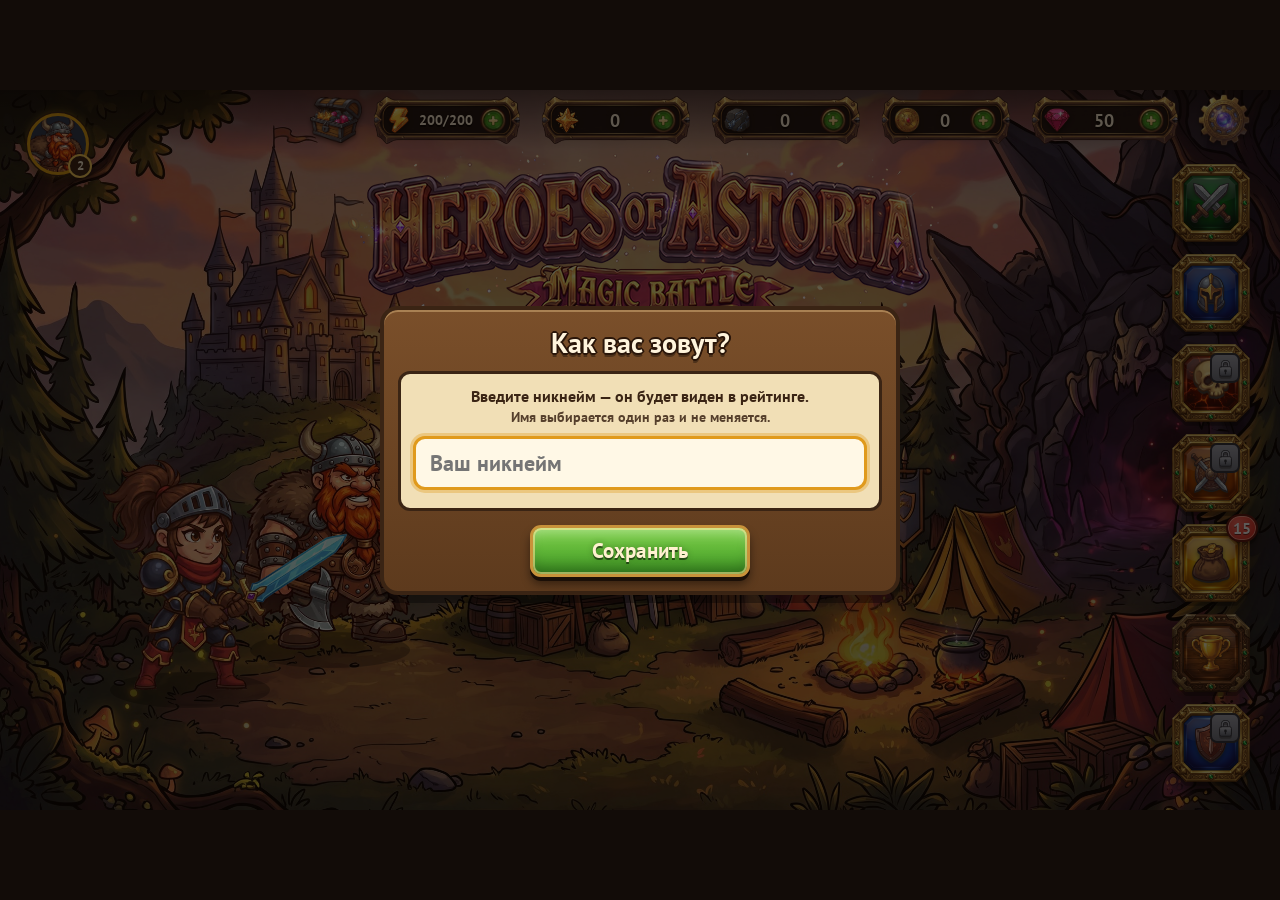
==== commit 4207a22c: "Add files via upload" ====
--- a/index.html
+++ b/index.html
@@ -19,12 +19,22 @@
 </div>
 <script>
   window.MB_NET_CONFIG = {
-  mode: 'remote',
-  apiUrl: 'https://magic-battle-server-production.up.railway.app',
-  wsUrl:  'wss://magic-battle-server-production.up.railway.app/ws',
-  pollMs: 4000,          // ← добавил запятую
-  allowGuests: true
+    mode: 'remote',
+    apiUrl: 'https://magic-battle-server-production.up.railway.app',
+    wsUrl:  'wss://magic-battle-server-production.up.railway.app/ws',
+    pollMs: 4000,
+    allowGuests: true
   };
+</script>
+<!-- Pikabu Games SDK — грузим только на площадке Пикабу -->
+<script>
+  if (location.hostname.indexOf('pikabu') >= 0 || document.referrer.indexOf('pikabu') >= 0) {
+    const s = document.createElement('script');
+    s.src = 'https://games.pikabu.ru/sdk/sdk.js';
+    s.async = true;
+    s.onload = () => window.__pkbSdkReady && window.__pkbSdkReady();
+    document.head.appendChild(s);
+  }
 </script>
 <script src="js/sprites.js"></script>
 <script src="js/core.js"></script>
--- a/style.css
+++ b/style.css
@@ -480,6 +480,8 @@
 .dailychest img { width: 100%; height: 100%; object-fit: contain; filter: drop-shadow(0 2px 2px rgba(0, 0, 0, .4)); transition: transform .12s ease, filter .12s ease; }
 .dailychest:hover { transform: scale(1.08) translateX(-2px); }
 .dailychest:hover img { filter: drop-shadow(0 0 8px #c9a0ff) drop-shadow(0 0 16px #7a4dff) drop-shadow(0 2px 3px rgba(0, 0, 0, .45)); }
+.dailychest.glow { animation: dqClaimPulse 0.7s ease-in-out infinite; }
+.dailychest.glow img { filter: drop-shadow(0 0 10px #ffe566) drop-shadow(0 0 20px #ffd45e) drop-shadow(0 0 32px #ff9d3c) drop-shadow(0 2px 2px rgba(0,0,0,.45)) !important; }
 .hubmenu .btn > span:not(.dot):not(.lk) { position: relative; z-index: 2; margin-top: 0; padding-bottom: 0; }
 .hubmenu .btn.green  { background-image: url("assets/ui/sq_green.png") !important; }
 .hubmenu .btn.blue   { background-image: url("assets/ui/sq_blue.png") !important; }
@@ -961,13 +963,13 @@
 .dqgift svg, .dqgift img { width: 36px; height: 36px; filter: drop-shadow(0 2px 2px rgba(0,0,0,.55)); display: block; margin: 0 auto; }
 .dqnum { position: absolute; right: -2px; bottom: -2px; min-width: 18px; height: 18px; padding: 0 3px; border-radius: 9px; background: #e07a1a; color: #fff; border: 2px solid #fff; font-style: normal; font-size: 11px; font-weight: 900; line-height: 14px; text-align: center; box-shadow: 0 1px 2px rgba(0,0,0,.4); }
 .dqlabel { position: absolute; top: calc(100% + 4px); left: 50%; transform: translateX(-50%); white-space: nowrap; font-size: 11px; font-weight: 800; color: #ffe9b0; text-shadow: 0 1px 1px rgba(0,0,0,.6); }
-.dqgift.ready { animation: dqClaimPulse 0.9s ease-in-out infinite; }
-.dqgift.ready svg, .dqgift.ready img, .dqgift:hover svg, .dqgift:hover img { filter: drop-shadow(0 0 8px #c9a0ff) drop-shadow(0 0 16px #7a4dff) drop-shadow(0 2px 2px rgba(0,0,0,.45)) !important; }
-.dqgift.done { filter: grayscale(.35) brightness(.9); }
+.dqgift.ready { animation: dqClaimPulse 0.7s ease-in-out infinite; }
+.dqgift.ready svg, .dqgift.ready img, .dqgift:hover svg, .dqgift:hover img { filter: drop-shadow(0 0 10px #ffe566) drop-shadow(0 0 20px #ffd45e) drop-shadow(0 0 32px #ff9d3c) drop-shadow(0 2px 2px rgba(0,0,0,.45)) !important; }
+.dqgift.done { filter: grayscale(.45) brightness(.75); opacity: .75; }
 .dqgift[disabled] { cursor: default; }
 @keyframes dqClaimPulse {
-  0%, 100% { transform: scale(1); }
-  50% { transform: scale(1.18); }
+  0%, 100% { transform: scale(1); filter: brightness(1); }
+  50% { transform: scale(1.22); filter: brightness(1.35); }
 }
 
 .settings-label { display: flex; align-items: center; gap: 8px; }
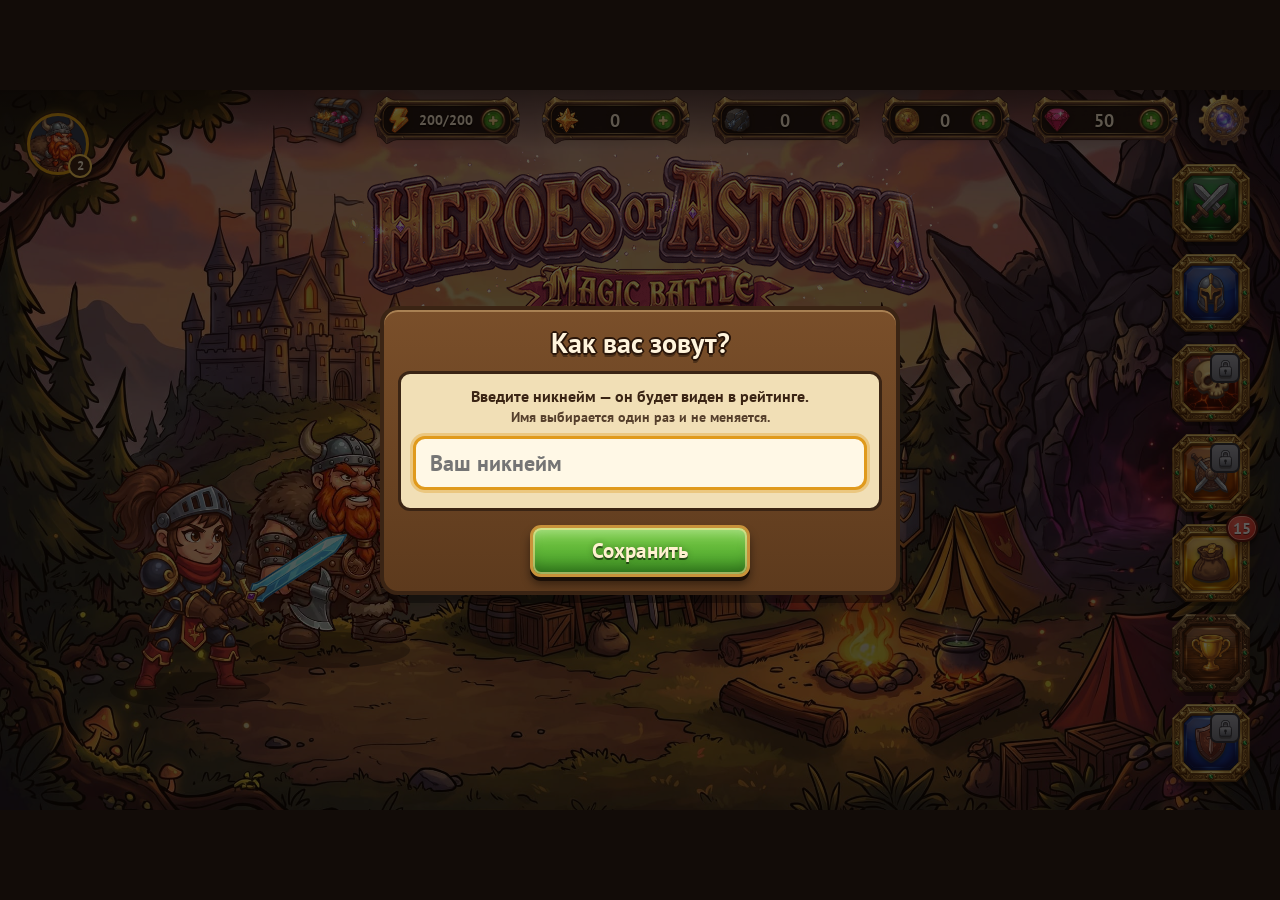
==== commit 0b744fb4: "Add files via upload" ====
--- a/index.html
+++ b/index.html
@@ -20,8 +20,8 @@
 <script>
   window.MB_NET_CONFIG = {
     mode: 'remote',
-    apiUrl: 'https://magic-battle-server-production.up.railway.app',
-    wsUrl:  'wss://magic-battle-server-production.up.railway.app/ws',
+    apiUrl: 'https://magic-battle-server.onrender.com',
+    wsUrl:  'wss://magic-battle-server.onrender.com/ws',
     pollMs: 4000,
     allowGuests: true
   };
